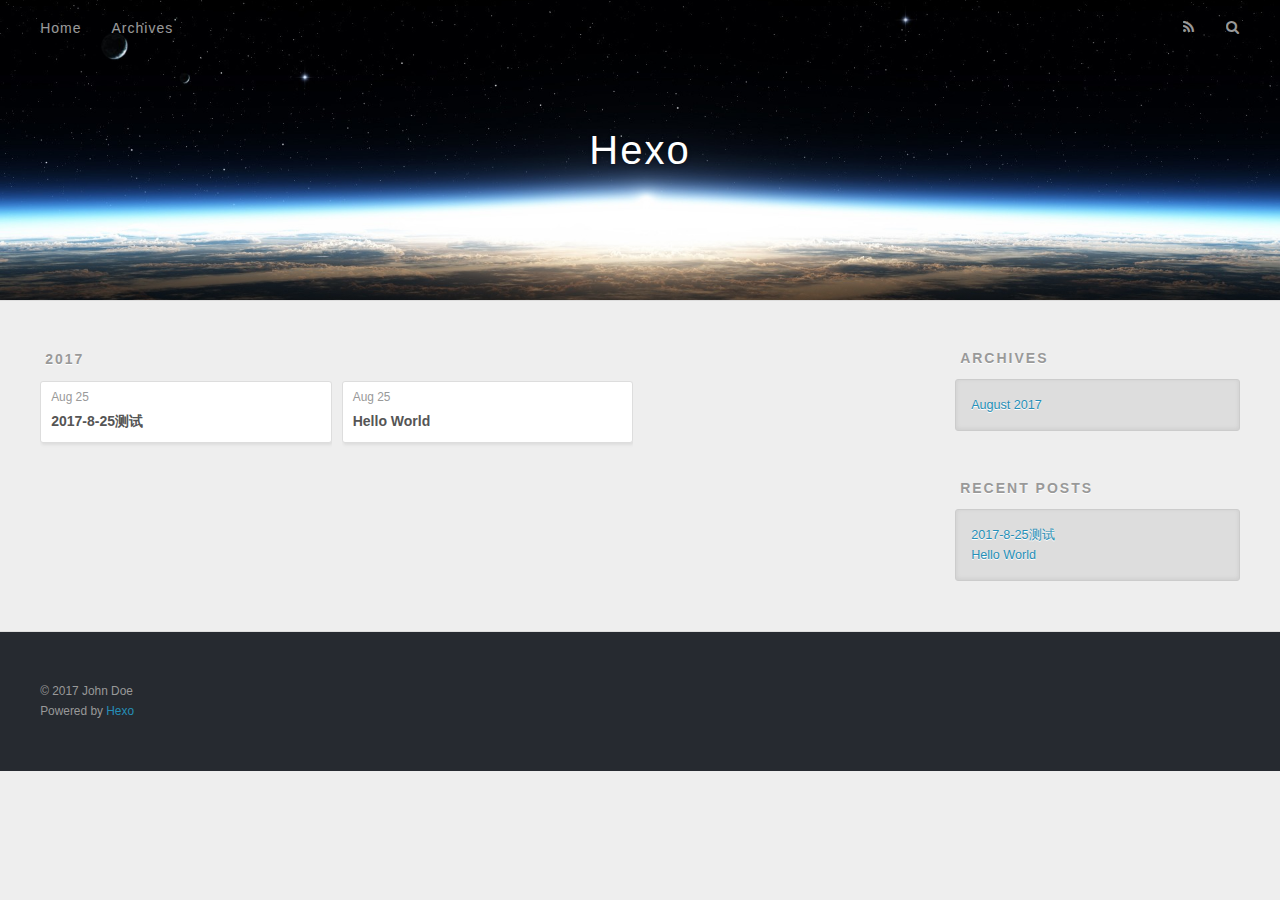
==== archives/index.html @ f9d8b5d5 "Site updated: 2017-08-25 14:30:55" ====
<!DOCTYPE html>
<html>
<head>
  <meta charset="utf-8">
  
  <title>Archives | Hexo</title>
  <meta name="viewport" content="width=device-width, initial-scale=1, maximum-scale=1">
  <meta property="og:type" content="website">
<meta property="og:title" content="Hexo">
<meta property="og:url" content="http://yoursite.com/archives/index.html">
<meta property="og:site_name" content="Hexo">
<meta name="twitter:card" content="summary">
<meta name="twitter:title" content="Hexo">
  
    <link rel="alternate" href="/atom.xml" title="Hexo" type="application/atom+xml">
  
  
    <link rel="icon" href="/favicon.png">
  
  
    <link href="//fonts.googleapis.com/css?family=Source+Code+Pro" rel="stylesheet" type="text/css">
  
  <link rel="stylesheet" href="/css/style.css">
  

</head>

<body>
  <div id="container">
    <div id="wrap">
      <header id="header">
  <div id="banner"></div>
  <div id="header-outer" class="outer">
    <div id="header-title" class="inner">
      <h1 id="logo-wrap">
        <a href="/" id="logo">Hexo</a>
      </h1>
      
    </div>
    <div id="header-inner" class="inner">
      <nav id="main-nav">
        <a id="main-nav-toggle" class="nav-icon"></a>
        
          <a class="main-nav-link" href="/">Home</a>
        
          <a class="main-nav-link" href="/archives">Archives</a>
        
      </nav>
      <nav id="sub-nav">
        
          <a id="nav-rss-link" class="nav-icon" href="/atom.xml" title="RSS Feed"></a>
        
        <a id="nav-search-btn" class="nav-icon" title="Search"></a>
      </nav>
      <div id="search-form-wrap">
        <form action="//google.com/search" method="get" accept-charset="UTF-8" class="search-form"><input type="search" name="q" class="search-form-input" placeholder="Search"><button type="submit" class="search-form-submit">&#xF002;</button><input type="hidden" name="sitesearch" value="http://yoursite.com"></form>
      </div>
    </div>
  </div>
</header>
      <div class="outer">
        <section id="main">
  
  
    
    
      
      
      <section class="archives-wrap">
        <div class="archive-year-wrap">
          <a href="/archives/2017" class="archive-year">2017</a>
        </div>
        <div class="archives">
    
    <article class="archive-article archive-type-post">
  <div class="archive-article-inner">
    <header class="archive-article-header">
      <a href="/2017/08/25/2017-8-25测试/" class="archive-article-date">
  <time datetime="2017-08-25T06:27:34.000Z" itemprop="datePublished">Aug 25</time>
</a>
      
  
    <h1 itemprop="name">
      <a class="archive-article-title" href="/2017/08/25/2017-8-25测试/">2017-8-25测试</a>
    </h1>
  

    </header>
  </div>
</article>
  
    
    
    <article class="archive-article archive-type-post">
  <div class="archive-article-inner">
    <header class="archive-article-header">
      <a href="/2017/08/25/hello-world/" class="archive-article-date">
  <time datetime="2017-08-25T06:17:43.621Z" itemprop="datePublished">Aug 25</time>
</a>
      
  
    <h1 itemprop="name">
      <a class="archive-article-title" href="/2017/08/25/hello-world/">Hello World</a>
    </h1>
  

    </header>
  </div>
</article>
  
  
    </div></section>
  

</section>
        
          <aside id="sidebar">
  
    

  
    

  
    
  
    
  <div class="widget-wrap">
    <h3 class="widget-title">Archives</h3>
    <div class="widget">
      <ul class="archive-list"><li class="archive-list-item"><a class="archive-list-link" href="/archives/2017/08/">August 2017</a></li></ul>
    </div>
  </div>


  
    
  <div class="widget-wrap">
    <h3 class="widget-title">Recent Posts</h3>
    <div class="widget">
      <ul>
        
          <li>
            <a href="/2017/08/25/2017-8-25测试/">2017-8-25测试</a>
          </li>
        
          <li>
            <a href="/2017/08/25/hello-world/">Hello World</a>
          </li>
        
      </ul>
    </div>
  </div>

  
</aside>
        
      </div>
      <footer id="footer">
  
  <div class="outer">
    <div id="footer-info" class="inner">
      &copy; 2017 John Doe<br>
      Powered by <a href="http://hexo.io/" target="_blank">Hexo</a>
    </div>
  </div>
</footer>
    </div>
    <nav id="mobile-nav">
  
    <a href="/" class="mobile-nav-link">Home</a>
  
    <a href="/archives" class="mobile-nav-link">Archives</a>
  
</nav>
    

<script src="//ajax.googleapis.com/ajax/libs/jquery/2.0.3/jquery.min.js"></script>


  <link rel="stylesheet" href="/fancybox/jquery.fancybox.css">
  <script src="/fancybox/jquery.fancybox.pack.js"></script>


<script src="/js/script.js"></script>

  </div>
</body>
</html>
---- css/style.css ----
body {
  width: 100%;
}
body:before,
body:after {
  content: "";
  display: table;
}
body:after {
  clear: both;
}
html,
body,
div,
span,
applet,
object,
iframe,
h1,
h2,
h3,
h4,
h5,
h6,
p,
blockquote,
pre,
a,
abbr,
acronym,
address,
big,
cite,
code,
del,
dfn,
em,
img,
ins,
kbd,
q,
s,
samp,
small,
strike,
strong,
sub,
sup,
tt,
var,
dl,
dt,
dd,
ol,
ul,
li,
fieldset,
form,
label,
legend,
table,
caption,
tbody,
tfoot,
thead,
tr,
th,
td {
  margin: 0;
  padding: 0;
  border: 0;
  outline: 0;
  font-weight: inherit;
  font-style: inherit;
  font-family: inherit;
  font-size: 100%;
  vertical-align: baseline;
}
body {
  line-height: 1;
  color: #000;
  background: #fff;
}
ol,
ul {
  list-style: none;
}
table {
  border-collapse: separate;
  border-spacing: 0;
  vertical-align: middle;
}
caption,
th,
td {
  text-align: left;
  font-weight: normal;
  vertical-align: middle;
}
a img {
  border: none;
}
input,
button {
  margin: 0;
  padding: 0;
}
input::-moz-focus-inner,
button::-moz-focus-inner {
  border: 0;
  padding: 0;
}
@font-face {
  font-family: FontAwesome;
  font-style: normal;
  font-weight: normal;
  src: url("fonts/fontawesome-webfont.eot?v=#4.0.3");
  src: url("fonts/fontawesome-webfont.eot?#iefix&v=#4.0.3") format("embedded-opentype"), url("fonts/fontawesome-webfont.woff?v=#4.0.3") format("woff"), url("fonts/fontawesome-webfont.ttf?v=#4.0.3") format("truetype"), url("fonts/fontawesome-webfont.svg#fontawesomeregular?v=#4.0.3") format("svg");
}
html,
body,
#container {
  height: 100%;
}
body {
  background: #eee;
  font: 14px "Helvetica Neue", Helvetica, Arial, sans-serif;
  -webkit-text-size-adjust: 100%;
}
.outer {
  max-width: 1220px;
  margin: 0 auto;
  padding: 0 20px;
}
.outer:before,
.outer:after {
  content: "";
  display: table;
}
.outer:after {
  clear: both;
}
.inner {
  display: inline;
  float: left;
  width: 98.33333333333333%;
  margin: 0 0.833333333333333%;
}
.left,
.alignleft {
  float: left;
}
.right,
.alignright {
  float: right;
}
.clear {
  clear: both;
}
#container {
  position: relative;
}
.mobile-nav-on {
  overflow: hidden;
}
#wrap {
  height: 100%;
  width: 100%;
  position: absolute;
  top: 0;
  left: 0;
  -webkit-transition: 0.2s ease-out;
  -moz-transition: 0.2s ease-out;
  -ms-transition: 0.2s ease-out;
  transition: 0.2s ease-out;
  z-index: 1;
  background: #eee;
}
.mobile-nav-on #wrap {
  left: 280px;
}
@media screen and (min-width: 768px) {
  #main {
    display: inline;
    float: left;
    width: 73.33333333333333%;
    margin: 0 0.833333333333333%;
  }
}
.article-date,
.article-category-link,
.archive-year,
.widget-title {
  text-decoration: none;
  text-transform: uppercase;
  letter-spacing: 2px;
  color: #999;
  margin-bottom: 1em;
  margin-left: 5px;
  line-height: 1em;
  text-shadow: 0 1px #fff;
  font-weight: bold;
}
.article-inner,
.archive-article-inner {
  background: #fff;
  -webkit-box-shadow: 1px 2px 3px #ddd;
  box-shadow: 1px 2px 3px #ddd;
  border: 1px solid #ddd;
  border-radius: 3px;
}
.article-entry h1,
.widget h1 {
  font-size: 2em;
}
.article-entry h2,
.widget h2 {
  font-size: 1.5em;
}
.article-entry h3,
.widget h3 {
  font-size: 1.3em;
}
.article-entry h4,
.widget h4 {
  font-size: 1.2em;
}
.article-entry h5,
.widget h5 {
  font-size: 1em;
}
.article-entry h6,
.widget h6 {
  font-size: 1em;
  color: #999;
}
.article-entry hr,
.widget hr {
  border: 1px dashed #ddd;
}
.article-entry strong,
.widget strong {
  font-weight: bold;
}
.article-entry em,
.widget em,
.article-entry cite,
.widget cite {
  font-style: italic;
}
.article-entry sup,
.widget sup,
.article-entry sub,
.widget sub {
  font-size: 0.75em;
  line-height: 0;
  position: relative;
  vertical-align: baseline;
}
.article-entry sup,
.widget sup {
  top: -0.5em;
}
.article-entry sub,
.widget sub {
  bottom: -0.2em;
}
.article-entry small,
.widget small {
  font-size: 0.85em;
}
.article-entry acronym,
.widget acronym,
.article-entry abbr,
.widget abbr {
  border-bottom: 1px dotted;
}
.article-entry ul,
.widget ul,
.article-entry ol,
.widget ol,
.article-entry dl,
.widget dl {
  margin: 0 20px;
  line-height: 1.6em;
}
.article-entry ul ul,
.widget ul ul,
.article-entry ol ul,
.widget ol ul,
.article-entry ul ol,
.widget ul ol,
.article-entry ol ol,
.widget ol ol {
  margin-top: 0;
  margin-bottom: 0;
}
.article-entry ul,
.widget ul {
  list-style: disc;
}
.article-entry ol,
.widget ol {
  list-style: decimal;
}
.article-entry dt,
.widget dt {
  font-weight: bold;
}
#header {
  height: 300px;
  position: relative;
  border-bottom: 1px solid #ddd;
}
#header:before,
#header:after {
  content: "";
  position: absolute;
  left: 0;
  right: 0;
  height: 40px;
}
#header:before {
  top: 0;
  background: -webkit-linear-gradient(rgba(0,0,0,0.2), transparent);
  background: -moz-linear-gradient(rgba(0,0,0,0.2), transparent);
  background: -ms-linear-gradient(rgba(0,0,0,0.2), transparent);
  background: linear-gradient(rgba(0,0,0,0.2), transparent);
}
#header:after {
  bottom: 0;
  background: -webkit-linear-gradient(transparent, rgba(0,0,0,0.2));
  background: -moz-linear-gradient(transparent, rgba(0,0,0,0.2));
  background: -ms-linear-gradient(transparent, rgba(0,0,0,0.2));
  background: linear-gradient(transparent, rgba(0,0,0,0.2));
}
#header-outer {
  height: 100%;
  position: relative;
}
#header-inner {
  position: relative;
  overflow: hidden;
}
#banner {
  position: absolute;
  top: 0;
  left: 0;
  width: 100%;
  height: 100%;
  background: url("images/banner.jpg") center #000;
  -webkit-background-size: cover;
  -moz-background-size: cover;
  background-size: cover;
  z-index: -1;
}
#header-title {
  text-align: center;
  height: 40px;
  position: absolute;
  top: 50%;
  left: 0;
  margin-top: -20px;
}
#logo,
#subtitle {
  text-decoration: none;
  color: #fff;
  font-weight: 300;
  text-shadow: 0 1px 4px rgba(0,0,0,0.3);
}
#logo {
  font-size: 40px;
  line-height: 40px;
  letter-spacing: 2px;
}
#subtitle {
  font-size: 16px;
  line-height: 16px;
  letter-spacing: 1px;
}
#subtitle-wrap {
  margin-top: 16px;
}
#main-nav {
  float: left;
  margin-left: -15px;
}
.nav-icon,
.main-nav-link {
  float: left;
  color: #fff;
  opacity: 0.6;
  text-decoration: none;
  text-shadow: 0 1px rgba(0,0,0,0.2);
  -webkit-transition: opacity 0.2s;
  -moz-transition: opacity 0.2s;
  -ms-transition: opacity 0.2s;
  transition: opacity 0.2s;
  display: block;
  padding: 20px 15px;
}
.nav-icon:hover,
.main-nav-link:hover {
  opacity: 1;
}
.nav-icon {
  font-family: FontAwesome;
  text-align: center;
  font-size: 14px;
  width: 14px;
  height: 14px;
  padding: 20px 15px;
  position: relative;
  cursor: pointer;
}
.main-nav-link {
  font-weight: 300;
  letter-spacing: 1px;
}
@media screen and (max-width: 479px) {
  .main-nav-link {
    display: none;
  }
}
#main-nav-toggle {
  display: none;
}
#main-nav-toggle:before {
  content: "\f0c9";
}
@media screen and (max-width: 479px) {
  #main-nav-toggle {
    display: block;
  }
}
#sub-nav {
  float: right;
  margin-right: -15px;
}
#nav-rss-link:before {
  content: "\f09e";
}
#nav-search-btn:before {
  content: "\f002";
}
#search-form-wrap {
  position: absolute;
  top: 15px;
  width: 150px;
  height: 30px;
  right: -150px;
  opacity: 0;
  -webkit-transition: 0.2s ease-out;
  -moz-transition: 0.2s ease-out;
  -ms-transition: 0.2s ease-out;
  transition: 0.2s ease-out;
}
#search-form-wrap.on {
  opacity: 1;
  right: 0;
}
@media screen and (max-width: 479px) {
  #search-form-wrap {
    width: 100%;
    right: -100%;
  }
}
.search-form {
  position: absolute;
  top: 0;
  left: 0;
  right: 0;
  background: #fff;
  padding: 5px 15px;
  border-radius: 15px;
  -webkit-box-shadow: 0 0 10px rgba(0,0,0,0.3);
  box-shadow: 0 0 10px rgba(0,0,0,0.3);
}
.search-form-input {
  border: none;
  background: none;
  color: #555;
  width: 100%;
  font: 13px "Helvetica Neue", Helvetica, Arial, sans-serif;
  outline: none;
}
.search-form-input::-webkit-search-results-decoration,
.search-form-input::-webkit-search-cancel-button {
  -webkit-appearance: none;
}
.search-form-submit {
  position: absolute;
  top: 50%;
  right: 10px;
  margin-top: -7px;
  font: 13px FontAwesome;
  border: none;
  background: none;
  color: #bbb;
  cursor: pointer;
}
.search-form-submit:hover,
.search-form-submit:focus {
  color: #777;
}
.article {
  margin: 50px 0;
}
.article-inner {
  overflow: hidden;
}
.article-meta:before,
.article-meta:after {
  content: "";
  display: table;
}
.article-meta:after {
  clear: both;
}
.article-date {
  float: left;
}
.article-category {
  float: left;
  line-height: 1em;
  color: #ccc;
  text-shadow: 0 1px #fff;
  margin-left: 8px;
}
.article-category:before {
  content: "\2022";
}
.article-category-link {
  margin: 0 12px 1em;
}
.article-header {
  padding: 20px 20px 0;
}
.article-title {
  text-decoration: none;
  font-size: 2em;
  font-weight: bold;
  color: #555;
  line-height: 1.1em;
  -webkit-transition: color 0.2s;
  -moz-transition: color 0.2s;
  -ms-transition: color 0.2s;
  transition: color 0.2s;
}
a.article-title:hover {
  color: #258fb8;
}
.article-entry {
  color: #555;
  padding: 0 20px;
}
.article-entry:before,
.article-entry:after {
  content: "";
  display: table;
}
.article-entry:after {
  clear: both;
}
.article-entry p,
.article-entry table {
  line-height: 1.6em;
  margin: 1.6em 0;
}
.article-entry h1,
.article-entry h2,
.article-entry h3,
.article-entry h4,
.article-entry h5,
.article-entry h6 {
  font-weight: bold;
}
.article-entry h1,
.article-entry h2,
.article-entry h3,
.article-entry h4,
.article-entry h5,
.article-entry h6 {
  line-height: 1.1em;
  margin: 1.1em 0;
}
.article-entry a {
  color: #258fb8;
  text-decoration: none;
}
.article-entry a:hover {
  text-decoration: underline;
}
.article-entry ul,
.article-entry ol,
.article-entry dl {
  margin-top: 1.6em;
  margin-bottom: 1.6em;
}
.article-entry img,
.article-entry video {
  max-width: 100%;
  height: auto;
  display: block;
  margin: auto;
}
.article-entry iframe {
  border: none;
}
.article-entry table {
  width: 100%;
  border-collapse: collapse;
  border-spacing: 0;
}
.article-entry th {
  font-weight: bold;
  border-bottom: 3px solid #ddd;
  padding-bottom: 0.5em;
}
.article-entry td {
  border-bottom: 1px solid #ddd;
  padding: 10px 0;
}
.article-entry blockquote {
  font-family: Georgia, "Times New Roman", serif;
  font-size: 1.4em;
  margin: 1.6em 20px;
  text-align: center;
}
.article-entry blockquote footer {
  font-size: 14px;
  margin: 1.6em 0;
  font-family: "Helvetica Neue", Helvetica, Arial, sans-serif;
}
.article-entry blockquote footer cite:before {
  content: "—";
  padding: 0 0.5em;
}
.article-entry .pullquote {
  text-align: left;
  width: 45%;
  margin: 0;
}
.article-entry .pullquote.left {
  margin-left: 0.5em;
  margin-right: 1em;
}
.article-entry .pullquote.right {
  margin-right: 0.5em;
  margin-left: 1em;
}
.article-entry .caption {
  color: #999;
  display: block;
  font-size: 0.9em;
  margin-top: 0.5em;
  position: relative;
  text-align: center;
}
.article-entry .video-container {
  position: relative;
  padding-top: 56.25%;
  height: 0;
  overflow: hidden;
}
.article-entry .video-container iframe,
.article-entry .video-container object,
.article-entry .video-container embed {
  position: absolute;
  top: 0;
  left: 0;
  width: 100%;
  height: 100%;
  margin-top: 0;
}
.article-more-link a {
  display: inline-block;
  line-height: 1em;
  padding: 6px 15px;
  border-radius: 15px;
  background: #eee;
  color: #999;
  text-shadow: 0 1px #fff;
  text-decoration: none;
}
.article-more-link a:hover {
  background: #258fb8;
  color: #fff;
  text-decoration: none;
  text-shadow: 0 1px #1e7293;
}
.article-footer {
  font-size: 0.85em;
  line-height: 1.6em;
  border-top: 1px solid #ddd;
  padding-top: 1.6em;
  margin: 0 20px 20px;
}
.article-footer:before,
.article-footer:after {
  content: "";
  display: table;
}
.article-footer:after {
  clear: both;
}
.article-footer a {
  color: #999;
  text-decoration: none;
}
.article-footer a:hover {
  color: #555;
}
.article-tag-list-item {
  float: left;
  margin-right: 10px;
}
.article-tag-list-link:before {
  content: "#";
}
.article-comment-link {
  float: right;
}
.article-comment-link:before {
  content: "\f075";
  font-family: FontAwesome;
  padding-right: 8px;
}
.article-share-link {
  cursor: pointer;
  float: right;
  margin-left: 20px;
}
.article-share-link:before {
  content: "\f064";
  font-family: FontAwesome;
  padding-right: 6px;
}
#article-nav {
  position: relative;
}
#article-nav:before,
#article-nav:after {
  content: "";
  display: table;
}
#article-nav:after {
  clear: both;
}
@media screen and (min-width: 768px) {
  #article-nav {
    margin: 50px 0;
  }
  #article-nav:before {
    width: 8px;
    height: 8px;
    position: absolute;
    top: 50%;
    left: 50%;
    margin-top: -4px;
    margin-left: -4px;
    content: "";
    border-radius: 50%;
    background: #ddd;
    -webkit-box-shadow: 0 1px 2px #fff;
    box-shadow: 0 1px 2px #fff;
  }
}
.article-nav-link-wrap {
  text-decoration: none;
  text-shadow: 0 1px #fff;
  color: #999;
  -webkit-box-sizing: border-box;
  -moz-box-sizing: border-box;
  box-sizing: border-box;
  margin-top: 50px;
  text-align: center;
  display: block;
}
.article-nav-link-wrap:hover {
  color: #555;
}
@media screen and (min-width: 768px) {
  .article-nav-link-wrap {
    width: 50%;
    margin-top: 0;
  }
}
@media screen and (min-width: 768px) {
  #article-nav-newer {
    float: left;
    text-align: right;
    padding-right: 20px;
  }
}
@media screen and (min-width: 768px) {
  #article-nav-older {
    float: right;
    text-align: left;
    padding-left: 20px;
  }
}
.article-nav-caption {
  text-transform: uppercase;
  letter-spacing: 2px;
  color: #ddd;
  line-height: 1em;
  font-weight: bold;
}
#article-nav-newer .article-nav-caption {
  margin-right: -2px;
}
.article-nav-title {
  font-size: 0.85em;
  line-height: 1.6em;
  margin-top: 0.5em;
}
.article-share-box {
  position: absolute;
  display: none;
  background: #fff;
  -webkit-box-shadow: 1px 2px 10px rgba(0,0,0,0.2);
  box-shadow: 1px 2px 10px rgba(0,0,0,0.2);
  border-radius: 3px;
  margin-left: -145px;
  overflow: hidden;
  z-index: 1;
}
.article-share-box.on {
  display: block;
}
.article-share-input {
  width: 100%;
  background: none;
  -webkit-box-sizing: border-box;
  -moz-box-sizing: border-box;
  box-sizing: border-box;
  font: 14px "Helvetica Neue", Helvetica, Arial, sans-serif;
  padding: 0 15px;
  color: #555;
  outline: none;
  border: 1px solid #ddd;
  border-radius: 3px 3px 0 0;
  height: 36px;
  line-height: 36px;
}
.article-share-links {
  background: #eee;
}
.article-share-links:before,
.article-share-links:after {
  content: "";
  display: table;
}
.article-share-links:after {
  clear: both;
}
.article-share-twitter,
.article-share-facebook,
.article-share-pinterest,
.article-share-google {
  width: 50px;
  height: 36px;
  display: block;
  float: left;
  position: relative;
  color: #999;
  text-shadow: 0 1px #fff;
}
.article-share-twitter:before,
.article-share-facebook:before,
.article-share-pinterest:before,
.article-share-google:before {
  font-size: 20px;
  font-family: FontAwesome;
  width: 20px;
  height: 20px;
  position: absolute;
  top: 50%;
  left: 50%;
  margin-top: -10px;
  margin-left: -10px;
  text-align: center;
}
.article-share-twitter:hover,
.article-share-facebook:hover,
.article-share-pinterest:hover,
.article-share-google:hover {
  color: #fff;
}
.article-share-twitter:before {
  content: "\f099";
}
.article-share-twitter:hover {
  background: #00aced;
  text-shadow: 0 1px #008abe;
}
.article-share-facebook:before {
  content: "\f09a";
}
.article-share-facebook:hover {
  background: #3b5998;
  text-shadow: 0 1px #2f477a;
}
.article-share-pinterest:before {
  content: "\f0d2";
}
.article-share-pinterest:hover {
  background: #cb2027;
  text-shadow: 0 1px #a21a1f;
}
.article-share-google:before {
  content: "\f0d5";
}
.article-share-google:hover {
  background: #dd4b39;
  text-shadow: 0 1px #be3221;
}
.article-gallery {
  background: #000;
  position: relative;
}
.article-gallery-photos {
  position: relative;
  overflow: hidden;
}
.article-gallery-img {
  display: none;
  max-width: 100%;
}
.article-gallery-img:first-child {
  display: block;
}
.article-gallery-img.loaded {
  position: absolute;
  display: block;
}
.article-gallery-img img {
  display: block;
  max-width: 100%;
  margin: 0 auto;
}
#comments {
  background: #fff;
  -webkit-box-shadow: 1px 2px 3px #ddd;
  box-shadow: 1px 2px 3px #ddd;
  padding: 20px;
  border: 1px solid #ddd;
  border-radius: 3px;
  margin: 50px 0;
}
#comments a {
  color: #258fb8;
}
.archives-wrap {
  margin: 50px 0;
}
.archives:before,
.archives:after {
  content: "";
  display: table;
}
.archives:after {
  clear: both;
}
.archive-year-wrap {
  margin-bottom: 1em;
}
.archives {
  -webkit-column-gap: 10px;
  -moz-column-gap: 10px;
  column-gap: 10px;
}
@media screen and (min-width: 480px) and (max-width: 767px) {
  .archives {
    -webkit-column-count: 2;
    -moz-column-count: 2;
    column-count: 2;
  }
}
@media screen and (min-width: 768px) {
  .archives {
    -webkit-column-count: 3;
    -moz-column-count: 3;
    column-count: 3;
  }
}
.archive-article {
  -webkit-column-break-inside: avoid;
  page-break-inside: avoid;
  overflow: hidden;
  break-inside: avoid-column;
}
.archive-article-inner {
  padding: 10px;
  margin-bottom: 15px;
}
.archive-article-title {
  text-decoration: none;
  font-weight: bold;
  color: #555;
  -webkit-transition: color 0.2s;
  -moz-transition: color 0.2s;
  -ms-transition: color 0.2s;
  transition: color 0.2s;
  line-height: 1.6em;
}
.archive-article-title:hover {
  color: #258fb8;
}
.archive-article-footer {
  margin-top: 1em;
}
.archive-article-date {
  color: #999;
  text-decoration: none;
  font-size: 0.85em;
  line-height: 1em;
  margin-bottom: 0.5em;
  display: block;
}
#page-nav {
  margin: 50px auto;
  background: #fff;
  -webkit-box-shadow: 1px 2px 3px #ddd;
  box-shadow: 1px 2px 3px #ddd;
  border: 1px solid #ddd;
  border-radius: 3px;
  text-align: center;
  color: #999;
  overflow: hidden;
}
#page-nav:before,
#page-nav:after {
  content: "";
  display: table;
}
#page-nav:after {
  clear: both;
}
#page-nav a,
#page-nav span {
  padding: 10px 20px;
  line-height: 1;
  height: 2ex;
}
#page-nav a {
  color: #999;
  text-decoration: none;
}
#page-nav a:hover {
  background: #999;
  color: #fff;
}
#page-nav .prev {
  float: left;
}
#page-nav .next {
  float: right;
}
#page-nav .page-number {
  display: inline-block;
}
@media screen and (max-width: 479px) {
  #page-nav .page-number {
    display: none;
  }
}
#page-nav .current {
  color: #555;
  font-weight: bold;
}
#page-nav .space {
  color: #ddd;
}
#footer {
  background: #262a30;
  padding: 50px 0;
  border-top: 1px solid #ddd;
  color: #999;
}
#footer a {
  color: #258fb8;
  text-decoration: none;
}
#footer a:hover {
  text-decoration: underline;
}
#footer-info {
  line-height: 1.6em;
  font-size: 0.85em;
}
.article-entry pre,
.article-entry .highlight {
  background: #2d2d2d;
  margin: 0 -20px;
  padding: 15px 20px;
  border-style: solid;
  border-color: #ddd;
  border-width: 1px 0;
  overflow: auto;
  color: #ccc;
  line-height: 22.400000000000002px;
}
.article-entry .highlight .gutter pre,
.article-entry .gist .gist-file .gist-data .line-numbers {
  color: #666;
  font-size: 0.85em;
}
.article-entry pre,
.article-entry code {
  font-family: "Source Code Pro", Consolas, Monaco, Menlo, Consolas, monospace;
}
.article-entry code {
  background: #eee;
  text-shadow: 0 1px #fff;
  padding: 0 0.3em;
}
.article-entry pre code {
  background: none;
  text-shadow: none;
  padding: 0;
}
.article-entry .highlight pre {
  border: none;
  margin: 0;
  padding: 0;
}
.article-entry .highlight table {
  margin: 0;
  width: auto;
}
.article-entry .highlight td {
  border: none;
  padding: 0;
}
.article-entry .highlight figcaption {
  font-size: 0.85em;
  color: #999;
  line-height: 1em;
  margin-bottom: 1em;
}
.article-entry .highlight figcaption:before,
.article-entry .highlight figcaption:after {
  content: "";
  display: table;
}
.article-entry .highlight figcaption:after {
  clear: both;
}
.article-entry .highlight figcaption a {
  float: right;
}
.article-entry .highlight .gutter pre {
  text-align: right;
  padding-right: 20px;
}
.article-entry .highlight .line {
  height: 22.400000000000002px;
}
.article-entry .highlight .line.marked {
  background: #515151;
}
.article-entry .gist {
  margin: 0 -20px;
  border-style: solid;
  border-color: #ddd;
  border-width: 1px 0;
  background: #2d2d2d;
  padding: 15px 20px 15px 0;
}
.article-entry .gist .gist-file {
  border: none;
  font-family: "Source Code Pro", Consolas, Monaco, Menlo, Consolas, monospace;
  margin: 0;
}
.article-entry .gist .gist-file .gist-data {
  background: none;
  border: none;
}
.article-entry .gist .gist-file .gist-data .line-numbers {
  background: none;
  border: none;
  padding: 0 20px 0 0;
}
.article-entry .gist .gist-file .gist-data .line-data {
  padding: 0 !important;
}
.article-entry .gist .gist-file .highlight {
  margin: 0;
  padding: 0;
  border: none;
}
.article-entry .gist .gist-file .gist-meta {
  background: #2d2d2d;
  color: #999;
  font: 0.85em "Helvetica Neue", Helvetica, Arial, sans-serif;
  text-shadow: 0 0;
  padding: 0;
  margin-top: 1em;
  margin-left: 20px;
}
.article-entry .gist .gist-file .gist-meta a {
  color: #258fb8;
  font-weight: normal;
}
.article-entry .gist .gist-file .gist-meta a:hover {
  text-decoration: underline;
}
pre .comment,
pre .title {
  color: #999;
}
pre .variable,
pre .attribute,
pre .tag,
pre .regexp,
pre .ruby .constant,
pre .xml .tag .title,
pre .xml .pi,
pre .xml .doctype,
pre .html .doctype,
pre .css .id,
pre .css .class,
pre .css .pseudo {
  color: #f2777a;
}
pre .number,
pre .preprocessor,
pre .built_in,
pre .literal,
pre .params,
pre .constant {
  color: #f99157;
}
pre .class,
pre .ruby .class .title,
pre .css .rules .attribute {
  color: #9c9;
}
pre .string,
pre .value,
pre .inheritance,
pre .header,
pre .ruby .symbol,
pre .xml .cdata {
  color: #9c9;
}
pre .css .hexcolor {
  color: #6cc;
}
pre .function,
pre .python .decorator,
pre .python .title,
pre .ruby .function .title,
pre .ruby .title .keyword,
pre .perl .sub,
pre .javascript .title,
pre .coffeescript .title {
  color: #69c;
}
pre .keyword,
pre .javascript .function {
  color: #c9c;
}
@media screen and (max-width: 479px) {
  #mobile-nav {
    position: absolute;
    top: 0;
    left: 0;
    width: 280px;
    height: 100%;
    background: #191919;
    border-right: 1px solid #fff;
  }
}
@media screen and (max-width: 479px) {
  .mobile-nav-link {
    display: block;
    color: #999;
    text-decoration: none;
    padding: 15px 20px;
    font-weight: bold;
  }
  .mobile-nav-link:hover {
    color: #fff;
  }
}
@media screen and (min-width: 768px) {
  #sidebar {
    display: inline;
    float: left;
    width: 23.333333333333332%;
    margin: 0 0.833333333333333%;
  }
}
.widget-wrap {
  margin: 50px 0;
}
.widget {
  color: #777;
  text-shadow: 0 1px #fff;
  background: #ddd;
  -webkit-box-shadow: 0 -1px 4px #ccc inset;
  box-shadow: 0 -1px 4px #ccc inset;
  border: 1px solid #ccc;
  padding: 15px;
  border-radius: 3px;
}
.widget a {
  color: #258fb8;
  text-decoration: none;
}
.widget a:hover {
  text-decoration: underline;
}
.widget ul ul,
.widget ol ul,
.widget dl ul,
.widget ul ol,
.widget ol ol,
.widget dl ol,
.widget ul dl,
.widget ol dl,
.widget dl dl {
  margin-left: 15px;
  list-style: disc;
}
.widget {
  line-height: 1.6em;
  word-wrap: break-word;
  font-size: 0.9em;
}
.widget ul,
.widget ol {
  list-style: none;
  margin: 0;
}
.widget ul ul,
.widget ol ul,
.widget ul ol,
.widget ol ol {
  margin: 0 20px;
}
.widget ul ul,
.widget ol ul {
  list-style: disc;
}
.widget ul ol,
.widget ol ol {
  list-style: decimal;
}
.category-list-count,
.tag-list-count,
.archive-list-count {
  padding-left: 5px;
  color: #999;
  font-size: 0.85em;
}
.category-list-count:before,
.tag-list-count:before,
.archive-list-count:before {
  content: "(";
}
.category-list-count:after,
.tag-list-count:after,
.archive-list-count:after {
  content: ")";
}
.tagcloud a {
  margin-right: 5px;
  display: inline-block;
}
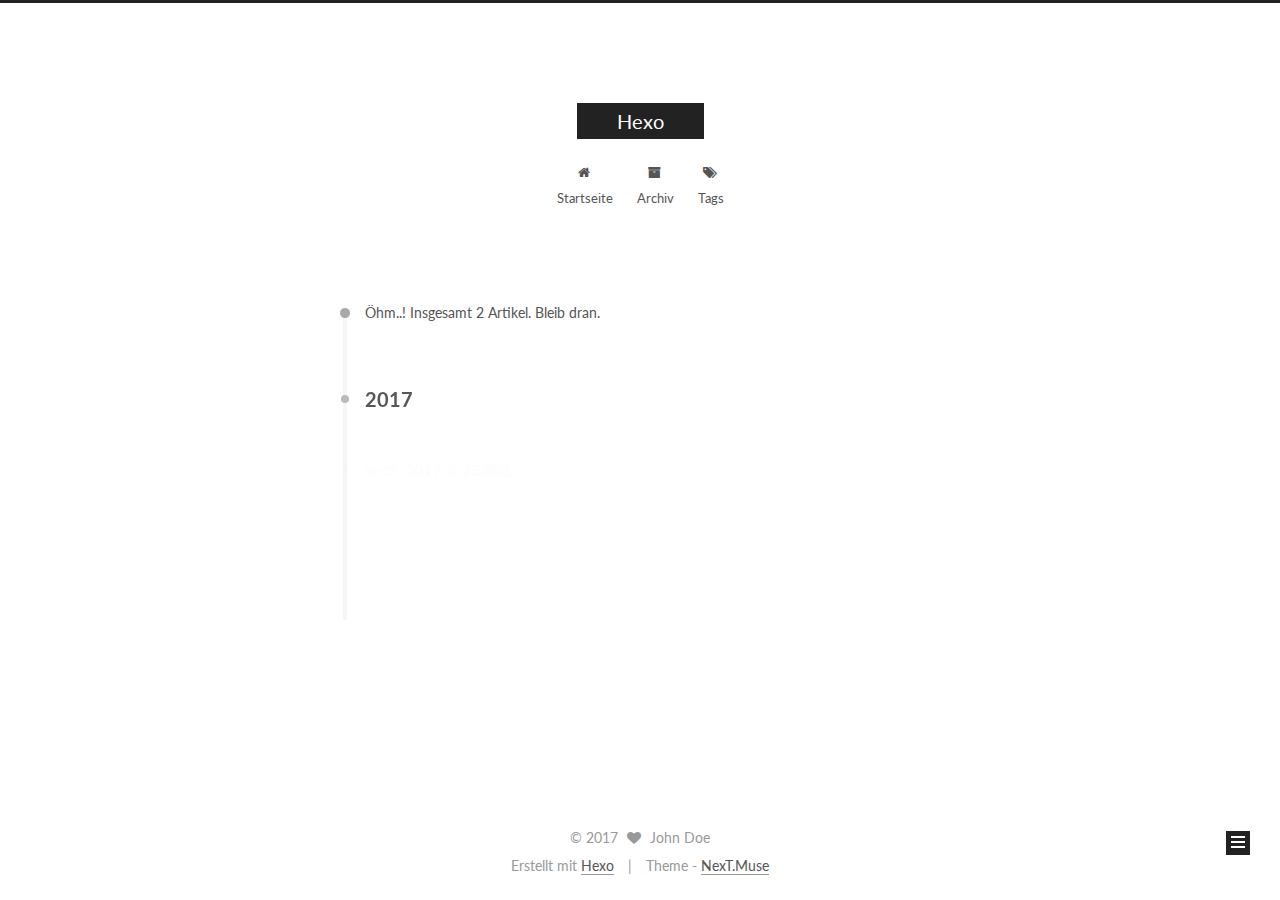
==== commit 5abd7cab: "Site updated: 2017-08-25 14:41:54" ====
--- a/archives/index.html
+++ b/archives/index.html
@@ -1,189 +1,596 @@
 <!DOCTYPE html>
-<html>
+
+
+
+  
+
+
+<html class="theme-next muse use-motion" lang="">
 <head>
-  <meta charset="utf-8">
-  
-  <title>Archives | Hexo</title>
-  <meta name="viewport" content="width=device-width, initial-scale=1, maximum-scale=1">
-  <meta property="og:type" content="website">
+  <meta charset="UTF-8"/>
+<meta http-equiv="X-UA-Compatible" content="IE=edge" />
+<meta name="viewport" content="width=device-width, initial-scale=1, maximum-scale=1"/>
+<meta name="theme-color" content="#222">
+
+
+
+
+
+
+
+
+
+<meta http-equiv="Cache-Control" content="no-transform" />
+<meta http-equiv="Cache-Control" content="no-siteapp" />
+
+
+
+
+
+
+
+
+
+
+
+
+
+
+
+  
+  
+  <link href="/lib/fancybox/source/jquery.fancybox.css?v=2.1.5" rel="stylesheet" type="text/css" />
+
+
+
+
+  
+  
+  
+  
+
+  
+    
+    
+  
+
+  
+
+  
+
+  
+
+  
+
+  
+    
+    
+    <link href="//fonts.googleapis.com/css?family=Lato:300,300italic,400,400italic,700,700italic&subset=latin,latin-ext" rel="stylesheet" type="text/css">
+  
+
+
+
+
+
+
+<link href="/lib/font-awesome/css/font-awesome.min.css?v=4.6.2" rel="stylesheet" type="text/css" />
+
+<link href="/css/main.css?v=5.1.2" rel="stylesheet" type="text/css" />
+
+
+  <meta name="keywords" content="Hexo, NexT" />
+
+
+
+
+
+
+
+
+  <link rel="shortcut icon" type="image/x-icon" href="/favicon.ico?v=5.1.2" />
+
+
+
+
+
+
+<meta property="og:type" content="website">
 <meta property="og:title" content="Hexo">
 <meta property="og:url" content="http://yoursite.com/archives/index.html">
 <meta property="og:site_name" content="Hexo">
 <meta name="twitter:card" content="summary">
 <meta name="twitter:title" content="Hexo">
-  
-    <link rel="alternate" href="/atom.xml" title="Hexo" type="application/atom+xml">
-  
-  
-    <link rel="icon" href="/favicon.png">
-  
-  
-    <link href="//fonts.googleapis.com/css?family=Source+Code+Pro" rel="stylesheet" type="text/css">
-  
-  <link rel="stylesheet" href="/css/style.css">
-  
+
+
+
+<script type="text/javascript" id="hexo.configurations">
+  var NexT = window.NexT || {};
+  var CONFIG = {
+    root: '/',
+    scheme: 'Muse',
+    sidebar: {"position":"left","display":"post","offset":12,"offset_float":12,"b2t":false,"scrollpercent":false,"onmobile":false},
+    fancybox: true,
+    tabs: true,
+    motion: true,
+    duoshuo: {
+      userId: '0',
+      author: 'Author'
+    },
+    algolia: {
+      applicationID: '',
+      apiKey: '',
+      indexName: '',
+      hits: {"per_page":10},
+      labels: {"input_placeholder":"Search for Posts","hits_empty":"We didn't find any results for the search: ${query}","hits_stats":"${hits} results found in ${time} ms"}
+    }
+  };
+</script>
+
+
+
+  <link rel="canonical" href="http://yoursite.com/archives/"/>
+
+
+
+
+
+  <title>Archiv | Hexo</title>
+  
+
+
+
+
+
+
+
+
+
+
+
+
+
 
 </head>
 
-<body>
-  <div id="container">
-    <div id="wrap">
-      <header id="header">
-  <div id="banner"></div>
-  <div id="header-outer" class="outer">
-    <div id="header-title" class="inner">
-      <h1 id="logo-wrap">
-        <a href="/" id="logo">Hexo</a>
-      </h1>
-      
+<body itemscope itemtype="http://schema.org/WebPage" lang="">
+
+  
+  
+    
+  
+
+  <div class="container sidebar-position-left  page-archive  ">
+    <div class="headband"></div>
+
+    <header id="header" class="header" itemscope itemtype="http://schema.org/WPHeader">
+      <div class="header-inner"><div class="site-brand-wrapper">
+  <div class="site-meta ">
+    
+
+    <div class="custom-logo-site-title">
+      <a href="/"  class="brand" rel="start">
+        <span class="logo-line-before"><i></i></span>
+        <span class="site-title">Hexo</span>
+        <span class="logo-line-after"><i></i></span>
+      </a>
     </div>
-    <div id="header-inner" class="inner">
-      <nav id="main-nav">
-        <a id="main-nav-toggle" class="nav-icon"></a>
-        
-          <a class="main-nav-link" href="/">Home</a>
-        
-          <a class="main-nav-link" href="/archives">Archives</a>
-        
-      </nav>
-      <nav id="sub-nav">
-        
-          <a id="nav-rss-link" class="nav-icon" href="/atom.xml" title="RSS Feed"></a>
-        
-        <a id="nav-search-btn" class="nav-icon" title="Search"></a>
-      </nav>
-      <div id="search-form-wrap">
-        <form action="//google.com/search" method="get" accept-charset="UTF-8" class="search-form"><input type="search" name="q" class="search-form-input" placeholder="Search"><button type="submit" class="search-form-submit">&#xF002;</button><input type="hidden" name="sitesearch" value="http://yoursite.com"></form>
+      
+        <p class="site-subtitle"></p>
+      
+  </div>
+
+  <div class="site-nav-toggle">
+    <button>
+      <span class="btn-bar"></span>
+      <span class="btn-bar"></span>
+      <span class="btn-bar"></span>
+    </button>
+  </div>
+</div>
+
+<nav class="site-nav">
+  
+
+  
+    <ul id="menu" class="menu">
+      
+        
+        <li class="menu-item menu-item-home">
+          <a href="/" rel="section">
+            
+              <i class="menu-item-icon fa fa-fw fa-home"></i> <br />
+            
+            Startseite
+          </a>
+        </li>
+      
+        
+        <li class="menu-item menu-item-archives">
+          <a href="/archives/" rel="section">
+            
+              <i class="menu-item-icon fa fa-fw fa-archive"></i> <br />
+            
+            Archiv
+          </a>
+        </li>
+      
+        
+        <li class="menu-item menu-item-tags">
+          <a href="/tags/" rel="section">
+            
+              <i class="menu-item-icon fa fa-fw fa-tags"></i> <br />
+            
+            Tags
+          </a>
+        </li>
+      
+
+      
+    </ul>
+  
+
+  
+</nav>
+
+
+
+ </div>
+    </header>
+
+    <main id="main" class="main">
+      <div class="main-inner">
+        <div class="content-wrap">
+          <div id="content" class="content">
+            
+
+  
+  
+  
+  <div class="post-block archive">
+    <div id="posts" class="posts-collapse">
+      <span class="archive-move-on"></span>
+
+      <span class="archive-page-counter">
+        
+        
+        
+          
+        
+        Öhm..! Insgesamt 2 Artikel. Bleib dran.
+      </span>
+
+      
+
+        
+        
+        
+
+        
+          
+          <div class="collection-title">
+            <h2 class="archive-year motion-element" id="archive-year-2017">2017</h2>
+          </div>
+        
+        
+
+        
+
+  <article class="post post-type-normal" itemscope itemtype="http://schema.org/Article">
+    <header class="post-header">
+
+      <h2 class="post-title">
+        
+            <a class="post-title-link" href="/2017/08/25/2017-8-25测试/" itemprop="url">
+              
+                <span itemprop="name">2017-8-25测试</span>
+              
+            </a>
+        
+      </h2>
+
+      <div class="post-meta">
+        <time class="post-time" itemprop="dateCreated"
+              datetime="2017-08-25T14:27:34+08:00"
+              content="2017-08-25" >
+          08-25
+        </time>
       </div>
+
+    </header>
+  </article>
+
+
+
+      
+
+        
+        
+        
+
+        
+        
+
+        
+
+  <article class="post post-type-normal" itemscope itemtype="http://schema.org/Article">
+    <header class="post-header">
+
+      <h2 class="post-title">
+        
+            <a class="post-title-link" href="/2017/08/25/hello-world/" itemprop="url">
+              
+                <span itemprop="name">Hello World</span>
+              
+            </a>
+        
+      </h2>
+
+      <div class="post-meta">
+        <time class="post-time" itemprop="dateCreated"
+              datetime="2017-08-25T14:17:43+08:00"
+              content="2017-08-25" >
+          08-25
+        </time>
+      </div>
+
+    </header>
+  </article>
+
+
+
+      
+
     </div>
   </div>
-</header>
-      <div class="outer">
-        <section id="main">
-  
-  
-    
-    
-      
-      
-      <section class="archives-wrap">
-        <div class="archive-year-wrap">
-          <a href="/archives/2017" class="archive-year">2017</a>
+  
+  
+  
+
+  
+
+
+
+          </div>
+          
+
+
+          
+
         </div>
-        <div class="archives">
-    
-    <article class="archive-article archive-type-post">
-  <div class="archive-article-inner">
-    <header class="archive-article-header">
-      <a href="/2017/08/25/2017-8-25测试/" class="archive-article-date">
-  <time datetime="2017-08-25T06:27:34.000Z" itemprop="datePublished">Aug 25</time>
-</a>
-      
-  
-    <h1 itemprop="name">
-      <a class="archive-article-title" href="/2017/08/25/2017-8-25测试/">2017-8-25测试</a>
-    </h1>
-  
-
-    </header>
-  </div>
-</article>
-  
-    
-    
-    <article class="archive-article archive-type-post">
-  <div class="archive-article-inner">
-    <header class="archive-article-header">
-      <a href="/2017/08/25/hello-world/" class="archive-article-date">
-  <time datetime="2017-08-25T06:17:43.621Z" itemprop="datePublished">Aug 25</time>
-</a>
-      
-  
-    <h1 itemprop="name">
-      <a class="archive-article-title" href="/2017/08/25/hello-world/">Hello World</a>
-    </h1>
-  
-
-    </header>
-  </div>
-</article>
-  
-  
-    </div></section>
-  
-
-</section>
-        
-          <aside id="sidebar">
-  
-    
-
-  
-    
-
-  
-    
-  
-    
-  <div class="widget-wrap">
-    <h3 class="widget-title">Archives</h3>
-    <div class="widget">
-      <ul class="archive-list"><li class="archive-list-item"><a class="archive-list-link" href="/archives/2017/08/">August 2017</a></li></ul>
+        
+          
+  
+  <div class="sidebar-toggle">
+    <div class="sidebar-toggle-line-wrap">
+      <span class="sidebar-toggle-line sidebar-toggle-line-first"></span>
+      <span class="sidebar-toggle-line sidebar-toggle-line-middle"></span>
+      <span class="sidebar-toggle-line sidebar-toggle-line-last"></span>
     </div>
   </div>
 
-
-  
-    
-  <div class="widget-wrap">
-    <h3 class="widget-title">Recent Posts</h3>
-    <div class="widget">
-      <ul>
-        
-          <li>
-            <a href="/2017/08/25/2017-8-25测试/">2017-8-25测试</a>
-          </li>
-        
-          <li>
-            <a href="/2017/08/25/hello-world/">Hello World</a>
-          </li>
-        
-      </ul>
+  <aside id="sidebar" class="sidebar">
+    
+    <div class="sidebar-inner">
+
+      
+
+      
+
+      <section class="site-overview sidebar-panel sidebar-panel-active">
+        <div class="site-author motion-element" itemprop="author" itemscope itemtype="http://schema.org/Person">
+          <img class="site-author-image" itemprop="image"
+               src="/images/avatar.gif"
+               alt="John Doe" />
+          <p class="site-author-name" itemprop="name">John Doe</p>
+           
+              <p class="site-description motion-element" itemprop="description"></p>
+          
+        </div>
+        <nav class="site-state motion-element">
+
+          
+            <div class="site-state-item site-state-posts">
+              <a href="/archives/">
+                <span class="site-state-item-count">2</span>
+                <span class="site-state-item-name">Artikel</span>
+              </a>
+            </div>
+          
+
+          
+
+          
+
+        </nav>
+
+        
+
+        <div class="links-of-author motion-element">
+          
+        </div>
+
+        
+        
+
+        
+        
+
+        
+
+
+      </section>
+
+      
+
+      
+
     </div>
+  </aside>
+
+
+        
+      </div>
+    </main>
+
+    <footer id="footer" class="footer">
+      <div class="footer-inner">
+        <div class="copyright" >
+  
+  &copy; 
+  <span itemprop="copyrightYear">2017</span>
+  <span class="with-love">
+    <i class="fa fa-heart"></i>
+  </span>
+  <span class="author" itemprop="copyrightHolder">John Doe</span>
+</div>
+
+
+<div class="powered-by">
+  Erstellt mit  <a class="theme-link" href="https://hexo.io">Hexo</a>
+</div>
+
+<div class="theme-info">
+  Theme -
+  <a class="theme-link" href="https://github.com/iissnan/hexo-theme-next">
+    NexT.Muse
+  </a>
+</div>
+
+
+        
+
+        
+      </div>
+    </footer>
+
+    
+      <div class="back-to-top">
+        <i class="fa fa-arrow-up"></i>
+        
+      </div>
+    
+
   </div>
 
   
-</aside>
-        
-      </div>
-      <footer id="footer">
-  
-  <div class="outer">
-    <div id="footer-info" class="inner">
-      &copy; 2017 John Doe<br>
-      Powered by <a href="http://hexo.io/" target="_blank">Hexo</a>
-    </div>
-  </div>
-</footer>
-    </div>
-    <nav id="mobile-nav">
-  
-    <a href="/" class="mobile-nav-link">Home</a>
-  
-    <a href="/archives" class="mobile-nav-link">Archives</a>
-  
-</nav>
-    
-
-<script src="//ajax.googleapis.com/ajax/libs/jquery/2.0.3/jquery.min.js"></script>
-
-
-  <link rel="stylesheet" href="/fancybox/jquery.fancybox.css">
-  <script src="/fancybox/jquery.fancybox.pack.js"></script>
-
-
-<script src="/js/script.js"></script>
-
-  </div>
+
+<script type="text/javascript">
+  if (Object.prototype.toString.call(window.Promise) !== '[object Function]') {
+    window.Promise = null;
+  }
+</script>
+
+
+
+
+
+
+
+
+
+  
+
+
+
+
+
+
+
+
+
+
+
+
+  
+  <script type="text/javascript" src="/lib/jquery/index.js?v=2.1.3"></script>
+
+  
+  <script type="text/javascript" src="/lib/fastclick/lib/fastclick.min.js?v=1.0.6"></script>
+
+  
+  <script type="text/javascript" src="/lib/jquery_lazyload/jquery.lazyload.js?v=1.9.7"></script>
+
+  
+  <script type="text/javascript" src="/lib/velocity/velocity.min.js?v=1.2.1"></script>
+
+  
+  <script type="text/javascript" src="/lib/velocity/velocity.ui.min.js?v=1.2.1"></script>
+
+  
+  <script type="text/javascript" src="/lib/fancybox/source/jquery.fancybox.pack.js?v=2.1.5"></script>
+
+
+  
+
+
+  <script type="text/javascript" src="/js/src/utils.js?v=5.1.2"></script>
+
+  <script type="text/javascript" src="/js/src/motion.js?v=5.1.2"></script>
+
+
+
+  
+  
+
+  
+  
+    <script type="text/javascript" id="motion.page.archive">
+      $('.archive-year').velocity('transition.slideLeftIn');
+    </script>
+  
+
+
+  
+
+
+  <script type="text/javascript" src="/js/src/bootstrap.js?v=5.1.2"></script>
+
+
+
+  
+
+
+  
+
+
+
+
+	
+
+
+
+
+
+  
+
+
+
+
+
+  
+
+
+
+
+
+
+  
+
+
+
+
+
+  
+
+  
+
+  
+
+  
+
+  
+
+  
+
 </body>
-</html>+</html>
--- a/css/main.css
+++ b/css/main.css
@@ -0,0 +1,2648 @@
+/* normalize.css v3.0.2 | MIT License | git.io/normalize */
+html {
+  font-family: sans-serif; /* 1 */
+  -ms-text-size-adjust: 100%; /* 2 */
+  -webkit-text-size-adjust: 100%; /* 2 */
+}
+body {
+  margin: 0;
+}
+article,
+aside,
+details,
+figcaption,
+figure,
+footer,
+header,
+hgroup,
+main,
+menu,
+nav,
+section,
+summary {
+  display: block;
+}
+audio,
+canvas,
+progress,
+video {
+  display: inline-block; /* 1 */
+  vertical-align: baseline; /* 2 */
+}
+audio:not([controls]) {
+  display: none;
+  height: 0;
+}
+[hidden],
+template {
+  display: none;
+}
+a {
+  background-color: transparent;
+}
+a:active,
+a:hover {
+  outline: 0;
+}
+abbr[title] {
+  border-bottom: 1px dotted;
+}
+b,
+strong {
+  font-weight: bold;
+}
+dfn {
+  font-style: italic;
+}
+h1 {
+  font-size: 2em;
+  margin: 0.67em 0;
+}
+mark {
+  background: #ff0;
+  color: #000;
+}
+small {
+  font-size: 80%;
+}
+sub,
+sup {
+  font-size: 75%;
+  line-height: 0;
+  position: relative;
+  vertical-align: baseline;
+}
+sup {
+  top: -0.5em;
+}
+sub {
+  bottom: -0.25em;
+}
+img {
+  border: 0;
+}
+svg:not(:root) {
+  overflow: hidden;
+}
+figure {
+  margin: 1em 40px;
+}
+hr {
+  -moz-box-sizing: content-box;
+  box-sizing: content-box;
+  height: 0;
+}
+pre {
+  overflow: auto;
+}
+code,
+kbd,
+pre,
+samp {
+  font-family: monospace, monospace;
+  font-size: 1em;
+}
+button,
+input,
+optgroup,
+select,
+textarea {
+  color: inherit; /* 1 */
+  font: inherit; /* 2 */
+  margin: 0; /* 3 */
+}
+button {
+  overflow: visible;
+}
+button,
+select {
+  text-transform: none;
+}
+button,
+html input[type="button"],
+input[type="reset"],
+input[type="submit"] {
+  -webkit-appearance: button; /* 2 */
+  cursor: pointer; /* 3 */
+}
+button[disabled],
+html input[disabled] {
+  cursor: default;
+}
+button::-moz-focus-inner,
+input::-moz-focus-inner {
+  border: 0;
+  padding: 0;
+}
+input {
+  line-height: normal;
+}
+input[type="checkbox"],
+input[type="radio"] {
+  box-sizing: border-box; /* 1 */
+  padding: 0; /* 2 */
+}
+input[type="number"]::-webkit-inner-spin-button,
+input[type="number"]::-webkit-outer-spin-button {
+  height: auto;
+}
+input[type="search"] {
+  -webkit-appearance: textfield; /* 1 */
+  -moz-box-sizing: content-box;
+  -webkit-box-sizing: content-box; /* 2 */
+  box-sizing: content-box;
+}
+input[type="search"]::-webkit-search-cancel-button,
+input[type="search"]::-webkit-search-decoration {
+  -webkit-appearance: none;
+}
+fieldset {
+  border: 1px solid #c0c0c0;
+  margin: 0 2px;
+  padding: 0.35em 0.625em 0.75em;
+}
+legend {
+  border: 0; /* 1 */
+  padding: 0; /* 2 */
+}
+textarea {
+  overflow: auto;
+}
+optgroup {
+  font-weight: bold;
+}
+table {
+  border-collapse: collapse;
+  border-spacing: 0;
+}
+td,
+th {
+  padding: 0;
+}
+::selection {
+  background: #262a30;
+  color: #fff;
+}
+body {
+  position: relative;
+  font-family: 'Lato', "PingFang SC", "Microsoft YaHei", sans-serif;
+  font-size: 14px;
+  line-height: 2;
+  color: #555;
+  background: #fff;
+}
+@media (max-width: 767px) {
+  body {
+    padding-right: 0 !important;
+  }
+}
+@media (min-width: 768px) and (max-width: 991px) {
+  body {
+    padding-right: 0 !important;
+  }
+}
+@media (min-width: 1600px) {
+  body {
+    font-size: 16px;
+  }
+}
+h1,
+h2,
+h3,
+h4,
+h5,
+h6 {
+  margin: 0;
+  padding: 0;
+  font-weight: bold;
+  line-height: 1.5;
+  font-family: 'Lato', "PingFang SC", "Microsoft YaHei", sans-serif;
+}
+h2,
+h3,
+h4,
+h5,
+h6 {
+  margin: 20px 0 15px;
+}
+h1 {
+  font-size: 22px;
+}
+@media (max-width: 767px) {
+  h1 {
+    font-size: 18px;
+  }
+}
+h2 {
+  font-size: 20px;
+}
+@media (max-width: 767px) {
+  h2 {
+    font-size: 16px;
+  }
+}
+h3 {
+  font-size: 18px;
+}
+@media (max-width: 767px) {
+  h3 {
+    font-size: 14px;
+  }
+}
+h4 {
+  font-size: 16px;
+}
+@media (max-width: 767px) {
+  h4 {
+    font-size: 12px;
+  }
+}
+h5 {
+  font-size: 14px;
+}
+@media (max-width: 767px) {
+  h5 {
+    font-size: 10px;
+  }
+}
+h6 {
+  font-size: 12px;
+}
+@media (max-width: 767px) {
+  h6 {
+    font-size: 8px;
+  }
+}
+p {
+  margin: 0 0 20px 0;
+}
+a {
+  color: #555;
+  text-decoration: none;
+  border-bottom: 1px solid #999;
+  word-wrap: break-word;
+}
+a:hover {
+  color: #222;
+  border-bottom-color: #222;
+}
+blockquote {
+  margin: 0;
+  padding: 0;
+}
+img {
+  display: block;
+  margin: auto;
+  max-width: 100%;
+  height: auto;
+}
+hr {
+  margin: 40px 0;
+  height: 3px;
+  border: none;
+  background-color: #ddd;
+  background-image: repeating-linear-gradient(-45deg, #fff, #fff 4px, transparent 4px, transparent 8px);
+}
+blockquote {
+  padding: 0 15px;
+  color: #666;
+  border-left: 4px solid #ddd;
+}
+blockquote cite::before {
+  content: "-";
+  padding: 0 5px;
+}
+dt {
+  font-weight: 700;
+}
+dd {
+  margin: 0;
+  padding: 0;
+}
+.text-left {
+  text-align: left;
+}
+.text-center {
+  text-align: center;
+}
+.text-right {
+  text-align: right;
+}
+.text-justify {
+  text-align: justify;
+}
+.text-nowrap {
+  white-space: nowrap;
+}
+.text-lowercase {
+  text-transform: lowercase;
+}
+.text-uppercase {
+  text-transform: uppercase;
+}
+.text-capitalize {
+  text-transform: capitalize;
+}
+.center-block {
+  display: block;
+  margin-left: auto;
+  margin-right: auto;
+}
+.clearfix:before,
+.clearfix:after {
+  content: " ";
+  display: table;
+}
+.clearfix:after {
+  clear: both;
+}
+.pullquote {
+  width: 45%;
+}
+.pullquote.left {
+  float: left;
+  margin-left: 5px;
+  margin-right: 10px;
+}
+.pullquote.right {
+  float: right;
+  margin-left: 10px;
+  margin-right: 5px;
+}
+.affix.affix.affix {
+  position: fixed;
+}
+.translation {
+  margin-top: -20px;
+  font-size: 14px;
+  color: #999;
+}
+.scrollbar-measure {
+  width: 100px;
+  height: 100px;
+  overflow: scroll;
+  position: absolute;
+  top: -9999px;
+}
+.use-motion .motion-element {
+  opacity: 0;
+}
+table {
+  margin: 20px 0;
+  width: 100%;
+  border-collapse: collapse;
+  border-spacing: 0;
+  border: 1px solid #ddd;
+  font-size: 14px;
+  table-layout: fixed;
+  word-wrap: break-all;
+}
+table>tbody>tr:nth-of-type(odd) {
+  background-color: #f9f9f9;
+}
+table>tbody>tr:hover {
+  background-color: #f5f5f5;
+}
+caption,
+th,
+td {
+  padding: 8px;
+  text-align: left;
+  vertical-align: middle;
+  font-weight: normal;
+}
+th,
+td {
+  border-bottom: 3px solid #ddd;
+  border-right: 1px solid #eee;
+}
+th {
+  padding-bottom: 10px;
+  font-weight: 700;
+}
+td {
+  border-bottom-width: 1px;
+}
+html,
+body {
+  height: 100%;
+}
+.container {
+  position: relative;
+  min-height: 100%;
+}
+.header-inner {
+  margin: 0 auto;
+  padding: 100px 0 70px;
+  width: 700px;
+}
+@media (min-width: 1600px) {
+  .container .header-inner {
+    width: 900px;
+  }
+}
+.main {
+  padding-bottom: 150px;
+}
+.main-inner {
+  margin: 0 auto;
+  width: 700px;
+}
+@media (min-width: 1600px) {
+  .container .main-inner {
+    width: 900px;
+  }
+}
+.footer {
+  position: absolute;
+  left: 0;
+  bottom: 0;
+  width: 100%;
+  min-height: 50px;
+}
+.footer-inner {
+  box-sizing: border-box;
+  margin: 20px auto;
+  width: 700px;
+}
+@media (min-width: 1600px) {
+  .container .footer-inner {
+    width: 900px;
+  }
+}
+pre,
+.highlight {
+  overflow: auto;
+  margin: 20px 0;
+  padding: 0;
+  font-size: 13px;
+  color: #4d4d4c;
+  background: #f7f7f7;
+  line-height: 1.6;
+}
+pre,
+code {
+  font-family: consolas, Menlo, "PingFang SC", "Microsoft YaHei", monospace;
+}
+code {
+  padding: 2px 4px;
+  word-wrap: break-word;
+  color: #555;
+  background: #eee;
+  border-radius: 3px;
+  font-size: 13px;
+}
+pre code {
+  padding: 0;
+  color: #4d4d4c;
+  background: none;
+  text-shadow: none;
+}
+.highlight {
+  border-radius: 1px;
+}
+.highlight pre {
+  border: none;
+  margin: 0;
+  padding: 10px 0;
+}
+.highlight table {
+  margin: 0;
+  width: auto;
+  border: none;
+}
+.highlight td {
+  border: none;
+  padding: 0;
+}
+.highlight figcaption {
+  font-size: 1em;
+  color: #4d4d4c;
+  line-height: 1em;
+  margin-bottom: 1em;
+}
+.highlight figcaption:before,
+.highlight figcaption:after {
+  content: " ";
+  display: table;
+}
+.highlight figcaption:after {
+  clear: both;
+}
+.highlight figcaption a {
+  float: right;
+  color: #4d4d4c;
+}
+.highlight figcaption a:hover {
+  border-bottom-color: #4d4d4c;
+}
+.highlight .gutter pre {
+  padding-left: 10px;
+  padding-right: 10px;
+  color: #869194;
+  text-align: right;
+  background-color: #eff2f3;
+}
+.highlight .code pre {
+  width: 100%;
+  padding-left: 10px;
+  padding-right: 10px;
+  background-color: #f7f7f7;
+}
+.highlight .line {
+  height: 20px;
+}
+.gutter {
+  -webkit-user-select: none;
+  -moz-user-select: none;
+  -ms-user-select: none;
+  user-select: none;
+}
+.gist table {
+  width: auto;
+}
+.gist table td {
+  border: none;
+}
+pre .deletion {
+  background: #fdd;
+}
+pre .addition {
+  background: #dfd;
+}
+pre .meta {
+  color: #8959a8;
+}
+pre .comment {
+  color: #8e908c;
+}
+pre .variable,
+pre .attribute,
+pre .tag,
+pre .regexp,
+pre .ruby .constant,
+pre .xml .tag .title,
+pre .xml .pi,
+pre .xml .doctype,
+pre .html .doctype,
+pre .css .id,
+pre .css .class,
+pre .css .pseudo {
+  color: #c82829;
+}
+pre .number,
+pre .preprocessor,
+pre .built_in,
+pre .literal,
+pre .params,
+pre .constant,
+pre .command {
+  color: #f5871f;
+}
+pre .ruby .class .title,
+pre .css .rules .attribute,
+pre .string,
+pre .value,
+pre .inheritance,
+pre .header,
+pre .ruby .symbol,
+pre .xml .cdata,
+pre .special,
+pre .number,
+pre .formula {
+  color: #718c00;
+}
+pre .title,
+pre .css .hexcolor {
+  color: #3e999f;
+}
+pre .function,
+pre .python .decorator,
+pre .python .title,
+pre .ruby .function .title,
+pre .ruby .title .keyword,
+pre .perl .sub,
+pre .javascript .title,
+pre .coffeescript .title {
+  color: #4271ae;
+}
+pre .keyword,
+pre .javascript .function {
+  color: #8959a8;
+}
+.full-image.full-image.full-image {
+  border: none;
+  max-width: 100%;
+  width: auto;
+  margin: 20px auto;
+}
+@media (min-width: 992px) {
+  .full-image.full-image.full-image {
+    max-width: none;
+    width: 110%;
+    margin: 25px -5%;
+  }
+}
+.blockquote-center,
+.page-home .post-type-quote blockquote,
+.page-post-detail .post-type-quote blockquote {
+  position: relative;
+  margin: 40px 0;
+  padding: 0;
+  border-left: none;
+  text-align: center;
+}
+.blockquote-center::before,
+.page-home .post-type-quote blockquote::before,
+.page-post-detail .post-type-quote blockquote::before,
+.blockquote-center::after,
+.page-home .post-type-quote blockquote::after,
+.page-post-detail .post-type-quote blockquote::after {
+  position: absolute;
+  content: ' ';
+  display: block;
+  width: 100%;
+  height: 24px;
+  opacity: 0.2;
+  background-repeat: no-repeat;
+  background-position: 0 -6px;
+  background-size: 22px 22px;
+}
+.blockquote-center::before,
+.page-home .post-type-quote blockquote::before,
+.page-post-detail .post-type-quote blockquote::before {
+  top: -20px;
+  background-image: url("../images/quote-l.svg");
+  border-top: 1px solid #ccc;
+}
+.blockquote-center::after,
+.page-home .post-type-quote blockquote::after,
+.page-post-detail .post-type-quote blockquote::after {
+  bottom: -20px;
+  background-image: url("../images/quote-r.svg");
+  border-bottom: 1px solid #ccc;
+  background-position: 100% 8px;
+}
+.blockquote-center p,
+.page-home .post-type-quote blockquote p,
+.page-post-detail .post-type-quote blockquote p,
+.blockquote-center div,
+.page-home .post-type-quote blockquote div,
+.page-post-detail .post-type-quote blockquote div {
+  text-align: center;
+}
+.post .post-body .group-picture img {
+  box-sizing: border-box;
+  padding: 0 3px;
+  border: none;
+}
+.post .group-picture-row {
+  overflow: hidden;
+  margin-top: 6px;
+}
+.post .group-picture-row:first-child {
+  margin-top: 0;
+}
+.post .group-picture-column {
+  float: left;
+}
+.page-post-detail .post-body .group-picture-column {
+  float: none;
+  margin-top: 10px;
+  width: auto !important;
+}
+.page-post-detail .post-body .group-picture-column img {
+  margin: 0 auto;
+}
+.page-archive .group-picture-container {
+  overflow: hidden;
+}
+.page-archive .group-picture-row {
+  float: left;
+}
+.page-archive .group-picture-row:first-child {
+  margin-top: 6px;
+}
+.page-archive .group-picture-column {
+  max-width: 150px;
+  max-height: 150px;
+}
+.post-body .note {
+  position: relative;
+  padding: 15px;
+  margin-bottom: 20px;
+  border: 1px solid #eee;
+  border-left-width: 5px;
+  border-radius: 3px;
+}
+.post-body .note h2,
+.post-body .note h3,
+.post-body .note h4,
+.post-body .note h5,
+.post-body .note h6 {
+  margin-top: 0;
+  margin-bottom: 0;
+  border-bottom: initial;
+  padding-top: 0 !important;
+}
+.post-body .note p:first-child,
+.post-body .note ul:first-child,
+.post-body .note ol:first-child,
+.post-body .note table:first-child,
+.post-body .note pre:first-child,
+.post-body .note blockquote:first-child {
+  margin-top: 0;
+}
+.post-body .note p:last-child,
+.post-body .note ul:last-child,
+.post-body .note ol:last-child,
+.post-body .note table:last-child,
+.post-body .note pre:last-child,
+.post-body .note blockquote:last-child {
+  margin-bottom: 0;
+}
+.post-body .note.default {
+  border-left-color: #777;
+}
+.post-body .note.default h2,
+.post-body .note.default h3,
+.post-body .note.default h4,
+.post-body .note.default h5,
+.post-body .note.default h6 {
+  color: #777;
+}
+.post-body .note.primary {
+  border-left-color: #6f42c1;
+}
+.post-body .note.primary h2,
+.post-body .note.primary h3,
+.post-body .note.primary h4,
+.post-body .note.primary h5,
+.post-body .note.primary h6 {
+  color: #6f42c1;
+}
+.post-body .note.info {
+  border-left-color: #428bca;
+}
+.post-body .note.info h2,
+.post-body .note.info h3,
+.post-body .note.info h4,
+.post-body .note.info h5,
+.post-body .note.info h6 {
+  color: #428bca;
+}
+.post-body .note.success {
+  border-left-color: #5cb85c;
+}
+.post-body .note.success h2,
+.post-body .note.success h3,
+.post-body .note.success h4,
+.post-body .note.success h5,
+.post-body .note.success h6 {
+  color: #5cb85c;
+}
+.post-body .note.warning {
+  border-left-color: #f0ad4e;
+}
+.post-body .note.warning h2,
+.post-body .note.warning h3,
+.post-body .note.warning h4,
+.post-body .note.warning h5,
+.post-body .note.warning h6 {
+  color: #f0ad4e;
+}
+.post-body .note.danger {
+  border-left-color: #d9534f;
+}
+.post-body .note.danger h2,
+.post-body .note.danger h3,
+.post-body .note.danger h4,
+.post-body .note.danger h5,
+.post-body .note.danger h6 {
+  color: #d9534f;
+}
+.post-body .label {
+  display: inline;
+  padding: 0 2px;
+  white-space: nowrap;
+}
+.post-body .label.default {
+  background-color: #f0f0f0;
+}
+.post-body .label.primary {
+  background-color: #efe6f7;
+}
+.post-body .label.info {
+  background-color: #e5f2f8;
+}
+.post-body .label.success {
+  background-color: #e7f4e9;
+}
+.post-body .label.warning {
+  background-color: #fcf6e1;
+}
+.post-body .label.danger {
+  background-color: #fae8eb;
+}
+.post-body .tabs {
+  position: relative;
+  display: block;
+  margin-bottom: 20px;
+  padding-top: 10px;
+}
+.post-body .tabs ul.nav-tabs {
+  margin: 0;
+  padding: 0;
+  display: flex;
+  margin-bottom: -1px;
+}
+@media (max-width: 413px) {
+  .post-body .tabs ul.nav-tabs {
+    display: block;
+    margin-bottom: 5px;
+  }
+}
+.post-body .tabs ul.nav-tabs li.tab {
+  list-style-type: none !important;
+  margin: 0 0.25em 0 0;
+  border-top: 3px solid transparent;
+  border-left: 1px solid transparent;
+  border-right: 1px solid transparent;
+}
+@media (max-width: 413px) {
+  .post-body .tabs ul.nav-tabs li.tab {
+    margin: initial;
+    border-top: 1px solid transparent;
+    border-left: 3px solid transparent;
+    border-right: 1px solid transparent;
+    border-bottom: 1px solid transparent;
+  }
+}
+.post-body .tabs ul.nav-tabs li.tab a {
+  outline: 0;
+  border-bottom: initial;
+  display: block;
+  line-height: 1.8em;
+  padding: 0.25em 0.75em;
+  transition-duration: 0.2s;
+  transition-timing-function: ease-out;
+  transition-delay: 0s;
+}
+.post-body .tabs ul.nav-tabs li.tab a i {
+  width: 1.285714285714286em;
+}
+.post-body .tabs ul.nav-tabs li.tab.active {
+  border-top: 3px solid #fc6423;
+  border-left: 1px solid #ddd;
+  border-right: 1px solid #ddd;
+  background-color: #fff;
+}
+@media (max-width: 413px) {
+  .post-body .tabs ul.nav-tabs li.tab.active {
+    border-top: 1px solid #ddd;
+    border-left: 3px solid #fc6423;
+    border-right: 1px solid #ddd;
+    border-bottom: 1px solid #ddd;
+  }
+}
+.post-body .tabs ul.nav-tabs li.tab.active a {
+  cursor: default;
+  color: #555;
+}
+.post-body .tabs .tab-content {
+  background-color: #fff;
+}
+.post-body .tabs .tab-content .tab-pane {
+  border: 1px solid #ddd;
+  padding: 20px 20px 0 20px;
+}
+.post-body .tabs .tab-content .tab-pane:not(.active) {
+  display: none !important;
+}
+.post-body .tabs .tab-content .tab-pane.active {
+  display: block !important;
+}
+.btn {
+  display: inline-block;
+  padding: 0 20px;
+  font-size: 14px;
+  color: #fff;
+  background: #222;
+  border: 2px solid #222;
+  text-decoration: none;
+  border-radius: 0;
+  transition-property: background-color;
+  transition-duration: 0.2s;
+  transition-timing-function: ease-in-out;
+  transition-delay: 0s;
+}
+.btn:hover,
+.post-button .btn:hover {
+  border-color: #222;
+  color: #222;
+  background: #fff;
+}
+.btn-bar {
+  display: block;
+  width: 22px;
+  height: 2px;
+  background: #555;
+  border-radius: 1px;
+}
+.btn-bar+.btn-bar {
+  margin-top: 4px;
+}
+.pagination {
+  margin: 120px 0 40px;
+  text-align: center;
+  border-top: 1px solid #eee;
+}
+.page-number-basic,
+.pagination .prev,
+.pagination .next,
+.pagination .page-number,
+.pagination .space {
+  display: inline-block;
+  position: relative;
+  top: -1px;
+  margin: 0 10px;
+  padding: 0 10px;
+  line-height: 30px;
+}
+@media (max-width: 767px) {
+  .page-number-basic,
+  .pagination .prev,
+  .pagination .next,
+  .pagination .page-number,
+  .pagination .space {
+    margin: 0 5px;
+  }
+}
+.pagination .prev,
+.pagination .next,
+.pagination .page-number {
+  border-bottom: 0;
+  border-top: 1px solid #eee;
+  transition-property: border-color;
+  transition-duration: 0.2s;
+  transition-timing-function: ease-in-out;
+  transition-delay: 0s;
+}
+.pagination .prev:hover,
+.pagination .next:hover,
+.pagination .page-number:hover {
+  border-top-color: #222;
+}
+.pagination .space {
+  padding: 0;
+  margin: 0;
+}
+.pagination .prev {
+  margin-left: 0;
+}
+.pagination .next {
+  margin-right: 0;
+}
+.pagination .page-number.current {
+  color: #fff;
+  background: #ccc;
+  border-top-color: #ccc;
+}
+@media (max-width: 767px) {
+  .pagination {
+    border-top: none;
+  }
+  .pagination .prev,
+  .pagination .next,
+  .pagination .page-number {
+    margin-bottom: 10px;
+    border-top: 0;
+    border-bottom: 1px solid #eee;
+  }
+  .pagination .prev:hover,
+  .pagination .next:hover,
+  .pagination .page-number:hover {
+    border-bottom-color: #222;
+  }
+}
+.comments {
+  margin: 60px 20px 0;
+}
+.tag-cloud {
+  text-align: center;
+}
+.tag-cloud a {
+  display: inline-block;
+  margin: 10px;
+}
+.back-to-top {
+  box-sizing: border-box;
+  position: fixed;
+  bottom: -100px;
+  right: 30px;
+  z-index: 1050;
+  padding: 0 6px;
+  width: 24px;
+  background: #222;
+  font-size: 12px;
+  opacity: 1;
+  color: #fff;
+  cursor: pointer;
+  text-align: center;
+  -webkit-transform: translateZ(0);
+  transition-property: bottom;
+  transition-duration: 0.2s;
+  transition-timing-function: ease-in-out;
+  transition-delay: 0s;
+}
+@media (min-width: 768px) and (max-width: 991px) {
+  .back-to-top {
+    display: none !important;
+  }
+}
+@media (max-width: 767px) {
+  .back-to-top {
+    display: none !important;
+  }
+}
+.back-to-top.back-to-top-on {
+  bottom: 19px;
+}
+.header {
+  background: transparent;
+}
+.header-inner {
+  position: relative;
+}
+.headband {
+  height: 3px;
+  background: #222;
+}
+.site-meta {
+  margin: 0;
+  text-align: center;
+}
+@media (max-width: 767px) {
+  .site-meta {
+    text-align: center;
+  }
+}
+.brand {
+  position: relative;
+  display: inline-block;
+  padding: 0 40px;
+  color: #fff;
+  background: #222;
+  border-bottom: none;
+}
+.brand:hover {
+  color: #fff;
+}
+.logo {
+  display: inline-block;
+  margin-right: 5px;
+  line-height: 36px;
+  vertical-align: top;
+}
+.site-title {
+  display: inline-block;
+  vertical-align: top;
+  line-height: 36px;
+  font-size: 20px;
+  font-weight: normal;
+  font-family: 'Lato', "PingFang SC", "Microsoft YaHei", sans-serif;
+}
+.site-subtitle {
+  margin-top: 10px;
+  font-size: 13px;
+  color: #999;
+}
+.use-motion .brand {
+  opacity: 0;
+}
+.use-motion .logo,
+.use-motion .site-title,
+.use-motion .site-subtitle {
+  opacity: 0;
+  position: relative;
+  top: -10px;
+}
+.site-nav-toggle {
+  display: none;
+  position: absolute;
+  top: 10px;
+  left: 10px;
+}
+@media (max-width: 767px) {
+  .site-nav-toggle {
+    display: block;
+  }
+}
+.site-nav-toggle button {
+  margin-top: 2px;
+  padding: 9px 10px;
+  background: transparent;
+  border: none;
+}
+@media (max-width: 767px) {
+  .site-nav {
+    display: none;
+    margin: 0 -10px;
+    padding: 0 10px;
+    clear: both;
+    border-top: 1px solid #ddd;
+  }
+}
+@media (min-width: 768px) and (max-width: 991px) {
+  .site-nav {
+    display: block !important;
+  }
+}
+@media (min-width: 992px) {
+  .site-nav {
+    display: block !important;
+  }
+}
+.menu {
+  margin-top: 20px;
+  padding-left: 0;
+  text-align: center;
+}
+.menu .menu-item {
+  display: inline-block;
+  margin: 0 10px;
+  list-style: none;
+}
+@media screen and (max-width: 767px) {
+  .menu .menu-item {
+    margin-top: 10px;
+  }
+}
+.menu .menu-item a {
+  display: block;
+  font-size: 13px;
+  line-height: inherit;
+  border-bottom: 1px solid transparent;
+  transition-property: border-color;
+  transition-duration: 0.2s;
+  transition-timing-function: ease-in-out;
+  transition-delay: 0s;
+}
+.menu .menu-item a:hover {
+  border-bottom-color: #222;
+}
+.menu .menu-item .fa {
+  margin-right: 5px;
+}
+.use-motion .menu-item {
+  opacity: 0;
+}
+.post-body {
+  font-family: 'Lato', "PingFang SC", "Microsoft YaHei", sans-serif;
+}
+@media (max-width: 767px) {
+  .post-body {
+    word-break: break-word;
+  }
+}
+.post-body .fancybox img {
+  display: block !important;
+  margin: 0 auto;
+  cursor: pointer;
+  cursor: zoom-in;
+  cursor: -webkit-zoom-in;
+}
+.post-body .image-caption,
+.post-body .figure .caption {
+  margin: 10px auto 15px;
+  text-align: center;
+  font-size: 14px;
+  color: #999;
+  font-weight: bold;
+  line-height: 1;
+}
+.post-sticky-flag {
+  display: inline-block;
+  font-size: 16px;
+  -ms-transform: rotate(30deg);
+  -webkit-transform: rotate(30deg);
+  -moz-transform: rotate(30deg);
+  -ms-transform: rotate(30deg);
+  -o-transform: rotate(30deg);
+  transform: rotate(30deg);
+}
+.posts-expand {
+  padding-top: 40px;
+}
+@media (max-width: 767px) {
+  .posts-expand {
+    margin: 0 20px;
+  }
+  .post-body pre {
+    padding: 10px;
+  }
+  .post-body pre .gutter pre {
+    padding-right: 10px;
+  }
+  .post-body .highlight {
+    margin-left: 0px;
+    margin-right: 0px;
+    padding: 0;
+  }
+  .post-body .highlight .gutter pre {
+    padding-right: 10px;
+  }
+}
+@media (min-width: 992px) {
+  .posts-expand .post-body {
+    text-align: justify;
+  }
+}
+.posts-expand .post-body h2,
+.posts-expand .post-body h3,
+.posts-expand .post-body h4,
+.posts-expand .post-body h5,
+.posts-expand .post-body h6 {
+  padding-top: 10px;
+}
+.posts-expand .post-body h2 .header-anchor,
+.posts-expand .post-body h3 .header-anchor,
+.posts-expand .post-body h4 .header-anchor,
+.posts-expand .post-body h5 .header-anchor,
+.posts-expand .post-body h6 .header-anchor {
+  float: right;
+  margin-left: 10px;
+  color: #ccc;
+  border-bottom-style: none;
+  visibility: hidden;
+}
+.posts-expand .post-body h2 .header-anchor:hover,
+.posts-expand .post-body h3 .header-anchor:hover,
+.posts-expand .post-body h4 .header-anchor:hover,
+.posts-expand .post-body h5 .header-anchor:hover,
+.posts-expand .post-body h6 .header-anchor:hover {
+  color: inherit;
+}
+.posts-expand .post-body h2:hover .header-anchor,
+.posts-expand .post-body h3:hover .header-anchor,
+.posts-expand .post-body h4:hover .header-anchor,
+.posts-expand .post-body h5:hover .header-anchor,
+.posts-expand .post-body h6:hover .header-anchor {
+  visibility: visible;
+}
+.posts-expand .post-body ul li {
+  list-style: circle;
+}
+.posts-expand .post-body img {
+  box-sizing: border-box;
+  margin: auto;
+  padding: 3px;
+  border: 1px solid #ddd;
+}
+.posts-expand .fancybox img {
+  margin: 0 auto;
+}
+@media (max-width: 767px) {
+  .posts-collapse {
+    margin: 0 20px;
+  }
+  .posts-collapse .post-title,
+  .posts-collapse .post-meta {
+    display: block;
+    width: auto;
+    text-align: left;
+  }
+}
+.posts-collapse {
+  position: relative;
+  z-index: 1010;
+  margin-left: 55px;
+}
+.posts-collapse::after {
+  content: " ";
+  position: absolute;
+  top: 20px;
+  left: 0;
+  margin-left: -2px;
+  width: 4px;
+  height: 100%;
+  background: #f5f5f5;
+  z-index: -1;
+}
+@media (max-width: 767px) {
+  .posts-collapse {
+    margin: 0 20px;
+  }
+}
+.posts-collapse .collection-title {
+  position: relative;
+  margin: 60px 0;
+}
+.posts-collapse .collection-title h1,
+.posts-collapse .collection-title h2 {
+  margin-left: 20px;
+}
+.posts-collapse .collection-title small {
+  color: #bbb;
+  margin-left: 5px;
+}
+.posts-collapse .collection-title::before {
+  content: " ";
+  position: absolute;
+  left: 0;
+  top: 50%;
+  margin-left: -4px;
+  margin-top: -4px;
+  width: 8px;
+  height: 8px;
+  background: #bbb;
+  border-radius: 50%;
+}
+.posts-collapse .post {
+  margin: 30px 0;
+}
+.posts-collapse .post-header {
+  position: relative;
+  transition-duration: 0.2s;
+  transition-timing-function: ease-in-out;
+  transition-delay: 0s;
+  transition-property: border;
+  border-bottom: 1px dashed #ccc;
+}
+.posts-collapse .post-header::before {
+  content: " ";
+  position: absolute;
+  left: 0;
+  top: 12px;
+  width: 6px;
+  height: 6px;
+  margin-left: -4px;
+  background: #bbb;
+  border-radius: 50%;
+  border: 1px solid #fff;
+  transition-duration: 0.2s;
+  transition-timing-function: ease-in-out;
+  transition-delay: 0s;
+  transition-property: background;
+}
+.posts-collapse .post-header:hover {
+  border-bottom-color: #666;
+}
+.posts-collapse .post-header:hover::before {
+  background: #222;
+}
+.posts-collapse .post-meta {
+  position: absolute;
+  font-size: 12px;
+  left: 20px;
+  top: 5px;
+}
+.posts-collapse .post-comments-count {
+  display: none;
+}
+.posts-collapse .post-title {
+  margin-left: 60px;
+  font-size: 16px;
+  font-weight: normal;
+  line-height: inherit;
+}
+.posts-collapse .post-title::after {
+  margin-left: 3px;
+  opacity: 0.6;
+}
+.posts-collapse .post-title a {
+  color: #666;
+  border-bottom: none;
+}
+.page-home .post-type-quote .post-header,
+.page-post-detail .post-type-quote .post-header,
+.page-home .post-type-quote .post-tags,
+.page-post-detail .post-type-quote .post-tags {
+  display: none;
+}
+.posts-expand .post-title {
+  font-size: 26px;
+  text-align: center;
+  word-break: break-word;
+  font-weight: 400;
+}
+@media (max-width: 767px) {
+  .posts-expand .post-title {
+    font-size: 22px;
+  }
+}
+.posts-expand .post-title-link {
+  display: inline-block;
+  position: relative;
+  color: #555;
+  border-bottom: none;
+  line-height: 1.2;
+  vertical-align: top;
+}
+.posts-expand .post-title-link::before {
+  content: "";
+  position: absolute;
+  width: 100%;
+  height: 2px;
+  bottom: 0;
+  left: 0;
+  background-color: #000;
+  visibility: hidden;
+  -webkit-transform: scaleX(0);
+  -moz-transform: scaleX(0);
+  -ms-transform: scaleX(0);
+  -o-transform: scaleX(0);
+  transform: scaleX(0);
+  transition-duration: 0.2s;
+  transition-timing-function: ease-in-out;
+  transition-delay: 0s;
+}
+.posts-expand .post-title-link:hover::before {
+  visibility: visible;
+  -webkit-transform: scaleX(1);
+  -moz-transform: scaleX(1);
+  -ms-transform: scaleX(1);
+  -o-transform: scaleX(1);
+  transform: scaleX(1);
+}
+.posts-expand .post-title-link .fa {
+  font-size: 16px;
+}
+.posts-expand .post-meta {
+  margin: 3px 0 60px 0;
+  color: #999;
+  font-family: 'Lato', "PingFang SC", "Microsoft YaHei", sans-serif;
+  font-size: 12px;
+  text-align: center;
+}
+.posts-expand .post-meta .post-category-list {
+  display: inline-block;
+  margin: 0;
+  padding: 3px;
+}
+.posts-expand .post-meta .post-category-list-link {
+  color: #999;
+}
+.posts-expand .post-meta .post-description {
+  font-size: 14px;
+  margin-top: 2px;
+}
+.post-wordcount {
+  display: inline-block;
+}
+.post-meta-divider {
+  margin: 0 0.5em;
+}
+.post-meta-item-icon {
+  margin-right: 3px;
+}
+@media (min-width: 768px) and (max-width: 991px) {
+  .post-meta-item-icon {
+    display: inline-block;
+  }
+}
+@media (max-width: 767px) {
+  .post-meta-item-icon {
+    display: inline-block;
+  }
+}
+@media (min-width: 768px) and (max-width: 991px) {
+  .post-meta-item-text {
+    display: none;
+  }
+}
+@media (max-width: 767px) {
+  .post-meta-item-text {
+    display: none;
+  }
+}
+@media (max-width: 767px) {
+  .posts-expand .post-comments-count {
+    display: none;
+  }
+}
+.post-button {
+  margin-top: 50px;
+}
+.post-button .btn {
+  color: #fff;
+  font-size: 14px;
+  background: #222;
+  border-radius: 0;
+  line-height: 2;
+  margin: 0 4px 8px 4px;
+}
+.post-button .fa-fw {
+  width: 1.285714285714286em;
+  text-align: left;
+}
+.posts-expand .post-tags {
+  margin-top: 40px;
+  text-align: center;
+}
+.posts-expand .post-tags a {
+  display: inline-block;
+  margin-right: 10px;
+  font-size: 13px;
+}
+.post-nav {
+  display: table;
+  margin-top: 15px;
+  width: 100%;
+  border-top: 1px solid #eee;
+}
+.post-nav-divider {
+  display: table-cell;
+  width: 10%;
+}
+.post-nav-item {
+  display: table-cell;
+  padding: 10px 0 0 0;
+  width: 45%;
+  vertical-align: top;
+}
+.post-nav-item a {
+  position: relative;
+  display: block;
+  line-height: 25px;
+  font-size: 14px;
+  color: #555;
+  border-bottom: none;
+}
+.post-nav-item a:hover {
+  color: #222;
+  border-bottom: none;
+}
+.post-nav-item a:active {
+  top: 2px;
+}
+.post-nav-item .fa {
+  position: absolute;
+  top: 8px;
+  left: 0;
+  font-size: 12px;
+}
+.post-nav-next a {
+  padding-left: 15px;
+}
+.post-nav-prev {
+  text-align: right;
+}
+.post-nav-prev a {
+  padding-right: 15px;
+}
+.post-nav-prev .fa {
+  right: 0;
+  left: auto;
+}
+.posts-expand .post-eof {
+  display: block;
+  margin: 80px auto 60px;
+  width: 8%;
+  height: 1px;
+  background: #ccc;
+  text-align: center;
+}
+.post:last-child .post-eof.post-eof.post-eof {
+  display: none;
+}
+.post-gallery {
+  display: table;
+  table-layout: fixed;
+  width: 100%;
+  border-collapse: separate;
+}
+.post-gallery-row {
+  display: table-row;
+}
+.post-gallery .post-gallery-img {
+  display: table-cell;
+  text-align: center;
+  vertical-align: middle;
+  border: none;
+}
+.post-gallery .post-gallery-img img {
+  max-width: 100%;
+  max-height: 100%;
+  border: none;
+}
+.fancybox-close,
+.fancybox-close:hover {
+  border: none;
+}
+.rtl.post-body p,
+.rtl.post-body a,
+.rtl.post-body h1,
+.rtl.post-body h2,
+.rtl.post-body h3,
+.rtl.post-body h4,
+.rtl.post-body h5,
+.rtl.post-body h6,
+.rtl.post-body li,
+.rtl.post-body ul,
+.rtl.post-body ol {
+  direction: rtl;
+  font-family: UKIJ Ekran;
+}
+.rtl.post-title {
+  font-family: UKIJ Ekran;
+}
+.sidebar {
+  position: fixed;
+  right: 0;
+  top: 0;
+  bottom: 0;
+  width: 0;
+  z-index: 1040;
+  box-shadow: inset 0 2px 6px #000;
+  background: #222;
+  -webkit-transform: translateZ(0);
+}
+.sidebar a {
+  color: #999;
+  border-bottom-color: #555;
+}
+.sidebar a:hover {
+  color: #eee;
+}
+@media (min-width: 768px) and (max-width: 991px) {
+  .sidebar {
+    display: none !important;
+  }
+}
+@media (max-width: 767px) {
+  .sidebar {
+    display: none !important;
+  }
+}
+.sidebar-inner {
+  position: relative;
+  padding: 20px 10px;
+  color: #999;
+  text-align: center;
+}
+.sidebar-toggle {
+  position: fixed;
+  right: 30px;
+  bottom: 45px;
+  width: 14px;
+  height: 14px;
+  padding: 5px;
+  background: #222;
+  line-height: 0;
+  z-index: 1050;
+  cursor: pointer;
+  -webkit-transform: translateZ(0);
+}
+@media (min-width: 768px) and (max-width: 991px) {
+  .sidebar-toggle {
+    display: none !important;
+  }
+}
+@media (max-width: 767px) {
+  .sidebar-toggle {
+    display: none !important;
+  }
+}
+.sidebar-toggle-line {
+  position: relative;
+  display: inline-block;
+  vertical-align: top;
+  height: 2px;
+  width: 100%;
+  background: #fff;
+  margin-top: 3px;
+}
+.sidebar-toggle-line:first-child {
+  margin-top: 0;
+}
+.site-author-image {
+  display: block;
+  margin: 0 auto;
+  padding: 2px;
+  max-width: 96px;
+  height: auto;
+  border: 2px solid #333;
+}
+.site-author-name {
+  margin: 5px 0 0;
+  text-align: center;
+  color: #f5f5f5;
+  font-weight: normal;
+}
+.site-description {
+  margin-top: 5px;
+  text-align: center;
+  font-size: 14px;
+  color: #999;
+}
+.site-state {
+  overflow: hidden;
+  line-height: 1.4;
+  white-space: nowrap;
+  text-align: center;
+}
+.site-state-item {
+  display: inline-block;
+  padding: 0 15px;
+  border-left: 1px solid #333;
+}
+.site-state-item:first-child {
+  border-left: none;
+}
+.site-state-item a {
+  border-bottom: none;
+}
+.site-state-item-count {
+  display: block;
+  text-align: center;
+  color: inherit;
+  font-weight: 600;
+  font-size: 18px;
+}
+.site-state-item-name {
+  font-size: 13px;
+  color: inherit;
+}
+.feed-link {
+  margin-top: 20px;
+}
+.feed-link a {
+  display: inline-block;
+  padding: 0 15px;
+  color: #fc6423;
+  border: 1px solid #fc6423;
+  border-radius: 4px;
+}
+.feed-link a i {
+  color: #fc6423;
+  font-size: 14px;
+}
+.feed-link a:hover {
+  color: #fff;
+  background: #fc6423;
+}
+.feed-link a:hover i {
+  color: #fff;
+}
+.links-of-author {
+  margin-top: 20px;
+  display: flex;
+  flex-wrap: wrap;
+  justify-content: center;
+}
+.links-of-author a {
+  display: inline-block;
+  vertical-align: middle;
+  margin-right: 10px;
+  margin-bottom: 10px;
+  border-bottom-color: #555;
+  font-size: 13px;
+}
+.links-of-author a:before {
+  display: inline-block;
+  vertical-align: middle;
+  margin-right: 3px;
+  content: " ";
+  width: 4px;
+  height: 4px;
+  border-radius: 50%;
+  background: #90ffff;
+}
+.links-of-blogroll {
+  font-size: 13px;
+}
+.links-of-blogroll-title {
+  margin-top: 20px;
+  font-size: 14px;
+  font-weight: 600;
+}
+.links-of-blogroll-list {
+  margin: 0;
+  padding: 0;
+  list-style: none;
+}
+.links-of-blogroll-item {
+  padding: 2px 10px;
+}
+.sidebar-nav {
+  margin: 0 0 20px;
+  padding-left: 0;
+}
+.sidebar-nav li {
+  display: inline-block;
+  cursor: pointer;
+  border-bottom: 1px solid transparent;
+  font-size: 14px;
+  color: #555;
+}
+.sidebar-nav li:hover {
+  color: #f5f5f5;
+}
+.page-post-detail .sidebar-nav-toc {
+  padding: 0 5px;
+}
+.page-post-detail .sidebar-nav-overview {
+  margin-left: 10px;
+}
+.sidebar-nav .sidebar-nav-active {
+  color: #87daff;
+  border-bottom-color: #87daff;
+}
+.sidebar-nav .sidebar-nav-active:hover {
+  color: #87daff;
+}
+.sidebar-panel {
+  display: none;
+}
+.sidebar-panel-active {
+  display: block;
+}
+.post-toc-empty {
+  font-size: 14px;
+  color: #666;
+}
+.post-toc-wrap {
+  overflow: hidden;
+}
+.post-toc {
+  overflow: auto;
+}
+.post-toc ol {
+  margin: 0;
+  padding: 0 2px 5px 10px;
+  text-align: left;
+  list-style: none;
+  font-size: 14px;
+}
+.post-toc ol > ol {
+  padding-left: 0;
+}
+.post-toc ol a {
+  transition-duration: 0.2s;
+  transition-timing-function: ease-in-out;
+  transition-delay: 0s;
+  transition-property: all;
+  color: #999;
+  border-bottom-color: #555;
+}
+.post-toc ol a:hover {
+  color: #ccc;
+  border-bottom-color: #ccc;
+}
+.post-toc .nav-item {
+  overflow: hidden;
+  text-overflow: ellipsis;
+  white-space: nowrap;
+  line-height: 1.8;
+}
+.post-toc .nav .nav-child {
+  display: none;
+}
+.post-toc .nav .active > .nav-child {
+  display: block;
+}
+.post-toc .nav .active-current > .nav-child {
+  display: block;
+}
+.post-toc .nav .active-current > .nav-child > .nav-item {
+  display: block;
+}
+.post-toc .nav .active > a {
+  color: #87daff;
+  border-bottom-color: #87daff;
+}
+.post-toc .nav .active-current > a {
+  color: #87daff;
+}
+.post-toc .nav .active-current > a:hover {
+  color: #87daff;
+}
+.footer {
+  font-size: 14px;
+  color: #999;
+}
+.footer img {
+  border: none;
+}
+.footer-inner {
+  text-align: center;
+}
+.with-love {
+  display: inline-block;
+  margin: 0 5px;
+}
+.powered-by,
+.theme-info {
+  display: inline-block;
+}
+.powered-by {
+  margin-right: 10px;
+}
+.powered-by::after {
+  content: "|";
+  padding-left: 10px;
+}
+.cc-license {
+  margin-top: 10px;
+  text-align: center;
+}
+.cc-license .cc-opacity {
+  opacity: 0.7;
+  border-bottom: none;
+}
+.cc-license .cc-opacity:hover {
+  opacity: 0.9;
+}
+.cc-license img {
+  display: inline-block;
+}
+.theme-next #ds-thread #ds-reset {
+  color: #555;
+}
+.theme-next #ds-thread #ds-reset .ds-replybox {
+  margin-bottom: 30px;
+}
+.theme-next #ds-thread #ds-reset .ds-replybox .ds-avatar,
+.theme-next #ds-reset .ds-avatar img {
+  box-shadow: none;
+}
+.theme-next #ds-thread #ds-reset .ds-textarea-wrapper {
+  border-color: #c7d4e1;
+  background: none;
+  border-top-right-radius: 3px;
+  border-top-left-radius: 3px;
+}
+.theme-next #ds-thread #ds-reset .ds-textarea-wrapper textarea {
+  height: 60px;
+}
+.theme-next #ds-reset .ds-rounded-top {
+  border-radius: 0;
+}
+.theme-next #ds-thread #ds-reset .ds-post-toolbar {
+  box-sizing: border-box;
+  border: 1px solid #c7d4e1;
+  background: #f6f8fa;
+}
+.theme-next #ds-thread #ds-reset .ds-post-options {
+  height: 40px;
+  border: none;
+  background: none;
+}
+.theme-next #ds-thread #ds-reset .ds-toolbar-buttons {
+  top: 11px;
+}
+.theme-next #ds-thread #ds-reset .ds-sync {
+  top: 5px;
+}
+.theme-next #ds-thread #ds-reset .ds-post-button {
+  top: 4px;
+  right: 5px;
+  width: 90px;
+  height: 30px;
+  border: 1px solid #c5ced7;
+  border-radius: 3px;
+  background-image: linear-gradient(#fbfbfc, #f5f7f9);
+  color: #60676d;
+}
+.theme-next #ds-thread #ds-reset .ds-post-button:hover {
+  background-position: 0 -30px;
+  color: #60676d;
+}
+.theme-next #ds-thread #ds-reset .ds-comments-info {
+  padding: 10px 0;
+}
+.theme-next #ds-thread #ds-reset .ds-sort {
+  display: none;
+}
+.theme-next #ds-thread #ds-reset li.ds-tab a.ds-current {
+  border: none;
+  background: #f6f8fa;
+  color: #60676d;
+}
+.theme-next #ds-thread #ds-reset li.ds-tab a.ds-current:hover {
+  background-color: #e9f0f7;
+  color: #60676d;
+}
+.theme-next #ds-thread #ds-reset li.ds-tab a {
+  border-radius: 2px;
+  padding: 5px;
+}
+.theme-next #ds-thread #ds-reset .ds-login-buttons p {
+  color: #999;
+  line-height: 36px;
+}
+.theme-next #ds-thread #ds-reset .ds-login-buttons .ds-service-list li {
+  height: 28px;
+}
+.theme-next #ds-thread #ds-reset .ds-service-list a {
+  background: none;
+  padding: 5px;
+  border: 1px solid;
+  border-radius: 3px;
+  text-align: center;
+}
+.theme-next #ds-thread #ds-reset .ds-service-list a:hover {
+  color: #fff;
+  background: #666;
+}
+.theme-next #ds-thread #ds-reset .ds-service-list .ds-weibo {
+  color: #fc9b00;
+  border-color: #fc9b00;
+}
+.theme-next #ds-thread #ds-reset .ds-service-list .ds-weibo:hover {
+  background: #fc9b00;
+}
+.theme-next #ds-thread #ds-reset .ds-service-list .ds-qq {
+  color: #60a3ec;
+  border-color: #60a3ec;
+}
+.theme-next #ds-thread #ds-reset .ds-service-list .ds-qq:hover {
+  background: #60a3ec;
+}
+.theme-next #ds-thread #ds-reset .ds-service-list .ds-renren {
+  color: #2e7ac4;
+  border-color: #2e7ac4;
+}
+.theme-next #ds-thread #ds-reset .ds-service-list .ds-renren:hover {
+  background: #2e7ac4;
+}
+.theme-next #ds-thread #ds-reset .ds-service-list .ds-douban {
+  color: #37994c;
+  border-color: #37994c;
+}
+.theme-next #ds-thread #ds-reset .ds-service-list .ds-douban:hover {
+  background: #37994c;
+}
+.theme-next #ds-thread #ds-reset .ds-service-list .ds-kaixin {
+  color: #fef20d;
+  border-color: #fef20d;
+}
+.theme-next #ds-thread #ds-reset .ds-service-list .ds-kaixin:hover {
+  background: #fef20d;
+}
+.theme-next #ds-thread #ds-reset .ds-service-list .ds-netease {
+  color: #f00;
+  border-color: #f00;
+}
+.theme-next #ds-thread #ds-reset .ds-service-list .ds-netease:hover {
+  background: #f00;
+}
+.theme-next #ds-thread #ds-reset .ds-service-list .ds-sohu {
+  color: #ffcb05;
+  border-color: #ffcb05;
+}
+.theme-next #ds-thread #ds-reset .ds-service-list .ds-sohu:hover {
+  background: #ffcb05;
+}
+.theme-next #ds-thread #ds-reset .ds-service-list .ds-baidu {
+  color: #2831e0;
+  border-color: #2831e0;
+}
+.theme-next #ds-thread #ds-reset .ds-service-list .ds-baidu:hover {
+  background: #2831e0;
+}
+.theme-next #ds-thread #ds-reset .ds-service-list .ds-google {
+  color: #166bec;
+  border-color: #166bec;
+}
+.theme-next #ds-thread #ds-reset .ds-service-list .ds-google:hover {
+  background: #166bec;
+}
+.theme-next #ds-thread #ds-reset .ds-service-list .ds-weixin {
+  color: #00ce0d;
+  border-color: #00ce0d;
+}
+.theme-next #ds-thread #ds-reset .ds-service-list .ds-weixin:hover {
+  background: #00ce0d;
+}
+.theme-next #ds-thread #ds-reset .ds-service-list .ds-more-services {
+  border: none;
+}
+.theme-next #ds-thread #ds-reset .ds-service-list .ds-more-services:hover {
+  background: none;
+}
+.theme-next #ds-reset .duoshuo-ua-admin {
+  display: inline-block;
+  color: #f00;
+}
+.theme-next #ds-reset .duoshuo-ua-platform,
+.theme-next #ds-reset .duoshuo-ua-browser {
+  color: #ccc;
+}
+.theme-next #ds-reset .duoshuo-ua-platform .fa,
+.theme-next #ds-reset .duoshuo-ua-browser .fa {
+  display: inline-block;
+  margin-right: 3px;
+}
+.theme-next #ds-reset .duoshuo-ua-separator {
+  display: inline-block;
+  margin-left: 5px;
+}
+.theme-next .this_ua {
+  background-color: #ccc !important;
+  border-radius: 4px;
+  padding: 0 5px !important;
+  margin: 1px 1px !important;
+  border: 1px solid #bbb !important;
+  color: #fff;
+  display: inline-block !important;
+}
+.theme-next .this_ua.admin {
+  background-color: #d9534f !important;
+  border-color: #d9534f !important;
+}
+.theme-next .this_ua.platform.iOS,
+.theme-next .this_ua.platform.Mac,
+.theme-next .this_ua.platform.Windows {
+  background-color: #39b3d7 !important;
+  border-color: #46b8da !important;
+}
+.theme-next .this_ua.platform.Linux {
+  background-color: #3a3a3a !important;
+  border-color: #1f1f1f !important;
+}
+.theme-next .this_ua.platform.Android {
+  background-color: #00c47d !important;
+  border-color: #01b171 !important;
+}
+.theme-next .this_ua.browser.Mobile,
+.theme-next .this_ua.browser.Chrome {
+  background-color: #5cb85c !important;
+  border-color: #4cae4c !important;
+}
+.theme-next .this_ua.browser.Firefox {
+  background-color: #f0ad4e !important;
+  border-color: #eea236 !important;
+}
+.theme-next .this_ua.browser.Maxthon,
+.theme-next .this_ua.browser.IE {
+  background-color: #428bca !important;
+  border-color: #357ebd !important;
+}
+.theme-next .this_ua.browser.baidu,
+.theme-next .this_ua.browser.UCBrowser,
+.theme-next .this_ua.browser.Opera {
+  background-color: #d9534f !important;
+  border-color: #d43f3a !important;
+}
+.theme-next .this_ua.browser.Android,
+.theme-next .this_ua.browser.QQBrowser {
+  background-color: #78ace9 !important;
+  border-color: #4cae4c !important;
+}
+.post-spread {
+  margin-top: 20px;
+  text-align: center;
+}
+.jiathis_style {
+  display: inline-block;
+}
+.jiathis_style a {
+  border: none;
+}
+.fa {
+  font-family: FontAwesome !important;
+}
+.post-spread {
+  margin-top: 20px;
+  text-align: center;
+}
+.bdshare-slide-button-box a {
+  border: none;
+}
+.bdsharebuttonbox {
+  display: inline-block;
+}
+.bdsharebuttonbox a {
+  border: none;
+}
+.local-search-pop-overlay {
+  position: fixed;
+  width: 100%;
+  height: 100%;
+  top: 0;
+  left: 0;
+  z-index: 2080;
+  background-color: rgba(0,0,0,0.3);
+}
+.local-search-popup {
+  display: none;
+  position: fixed;
+  top: 10%;
+  left: 50%;
+  margin-left: -350px;
+  width: 700px;
+  height: 80%;
+  padding: 0;
+  background: #fff;
+  color: #333;
+  z-index: 9999;
+  border-radius: 5px;
+}
+@media (max-width: 767px) {
+  .local-search-popup {
+    padding: 0;
+    top: 0;
+    left: 0;
+    margin: 0;
+    width: 100%;
+    height: 100%;
+    border-radius: 0;
+  }
+}
+.local-search-popup ul.search-result-list {
+  padding: 0;
+  margin: 0 5px;
+}
+.local-search-popup p.search-result {
+  border-bottom: 1px dashed #ccc;
+  padding: 5px 0;
+}
+.local-search-popup a.search-result-title {
+  font-weight: bold;
+  font-size: 16px;
+}
+.local-search-popup .search-keyword {
+  border-bottom: 1px dashed #f00;
+  font-weight: bold;
+  color: #f00;
+}
+.local-search-popup .local-search-header {
+  padding: 5px;
+  height: 36px;
+  background: #f5f5f5;
+  border-top-left-radius: 5px;
+  border-top-right-radius: 5px;
+}
+.local-search-popup #local-search-result {
+  overflow: auto;
+  position: relative;
+  padding: 5px 25px;
+  height: calc(100% - 55px);
+}
+.local-search-popup .local-search-input-wrapper {
+  display: inline-block;
+  width: calc(100% - 90px);
+  height: 36px;
+  line-height: 36px;
+  padding: 0 5px;
+}
+.local-search-popup .local-search-input-wrapper input {
+  padding: 8px 0;
+  height: 20px;
+  display: block;
+  width: 100%;
+  outline: none;
+  border: none;
+  background: transparent;
+  vertical-align: middle;
+}
+.local-search-popup .search-icon,
+.local-search-popup .popup-btn-close {
+  display: inline-block;
+  font-size: 18px;
+  color: #999;
+  height: 36px;
+  width: 18px;
+  padding-left: 10px;
+  padding-right: 10px;
+}
+.local-search-popup .search-icon {
+  float: left;
+}
+.local-search-popup .popup-btn-close {
+  border-left: 1px solid #eee;
+  float: right;
+  cursor: pointer;
+}
+.local-search-popup #no-result {
+  position: absolute;
+  left: 50%;
+  top: 50%;
+  -webkit-transform: translate(-50%, -50%);
+  -webkit-transform: translate(-50%, -50%);
+  -moz-transform: translate(-50%, -50%);
+  -ms-transform: translate(-50%, -50%);
+  -o-transform: translate(-50%, -50%);
+  transform: translate(-50%, -50%);
+  color: #ccc;
+}
+.site-uv,
+.site-pv,
+.page-pv {
+  display: inline-block;
+}
+.site-uv .busuanzi-value,
+.site-pv .busuanzi-value,
+.page-pv .busuanzi-value {
+  margin: 0 5px;
+}
+.site-uv {
+  margin-right: 10px;
+}
+.site-uv::after {
+  content: "|";
+  padding-left: 10px;
+}
+.use-motion .post {
+  opacity: 0;
+}
+.page-archive .archive-page-counter {
+  position: relative;
+  top: 3px;
+  left: 20px;
+}
+@media (max-width: 767px) {
+  .page-archive .archive-page-counter {
+    top: 5px;
+  }
+}
+.page-archive .posts-collapse .archive-move-on {
+  position: absolute;
+  top: 11px;
+  left: 0;
+  margin-left: -6px;
+  width: 10px;
+  height: 10px;
+  opacity: 0.5;
+  background: #555;
+  border: 1px solid #fff;
+  border-radius: 50%;
+}
+.category-all-page .category-all-title {
+  text-align: center;
+}
+.category-all-page .category-all {
+  margin-top: 20px;
+}
+.category-all-page .category-list {
+  margin: 0;
+  padding: 0;
+  list-style: none;
+}
+.category-all-page .category-list-item {
+  margin: 5px 10px;
+}
+.category-all-page .category-list-count {
+  color: #bbb;
+}
+.category-all-page .category-list-count:before {
+  display: inline;
+  content: " (";
+}
+.category-all-page .category-list-count:after {
+  display: inline;
+  content: ") ";
+}
+.category-all-page .category-list-child {
+  padding-left: 10px;
+}
+#schedule ul#event-list {
+  padding-left: 30px;
+}
+#schedule ul#event-list hr {
+  margin: 20px 0 45px 0 !important;
+  background: #222;
+}
+#schedule ul#event-list hr:after {
+  display: inline-block;
+  content: 'NOW';
+  background: #222;
+  color: #fff;
+  font-weight: bold;
+  text-align: right;
+  padding: 0 5px;
+}
+#schedule ul#event-list li.event {
+  margin: 20px 0px;
+  background: #f9f9f9;
+  padding-left: 10px;
+  min-height: 40px;
+}
+#schedule ul#event-list li.event h2.event-summary {
+  margin: 0;
+  padding-bottom: 3px;
+}
+#schedule ul#event-list li.event h2.event-summary:before {
+  display: inline-block;
+  font-family: FontAwesome;
+  font-size: 8px;
+  content: '\f111';
+  vertical-align: middle;
+  margin-right: 25px;
+  color: #bbb;
+}
+#schedule ul#event-list li.event span.event-relative-time {
+  display: inline-block;
+  font-size: 12px;
+  font-weight: 400;
+  padding-left: 12px;
+  color: #bbb;
+}
+#schedule ul#event-list li.event span.event-details {
+  display: block;
+  color: #bbb;
+  margin-left: 56px;
+  padding-top: 3px;
+  padding-bottom: 6px;
+  text-indent: -24px;
+  line-height: 18px;
+}
+#schedule ul#event-list li.event span.event-details:before {
+  text-indent: 0;
+  display: inline-block;
+  width: 14px;
+  font-family: FontAwesome;
+  text-align: center;
+  margin-right: 9px;
+  color: #bbb;
+}
+#schedule ul#event-list li.event span.event-details.event-location:before {
+  content: '\f041';
+}
+#schedule ul#event-list li.event span.event-details.event-duration:before {
+  content: '\f017';
+}
+#schedule ul#event-list li.event-past {
+  background: #fcfcfc;
+}
+#schedule ul#event-list li.event-past > * {
+  opacity: 0.6;
+}
+#schedule ul#event-list li.event-past h2.event-summary {
+  color: #bbb;
+}
+#schedule ul#event-list li.event-past h2.event-summary:before {
+  color: #dfdfdf;
+}
+#schedule ul#event-list li.event-now {
+  background: #222;
+  color: #fff;
+  padding: 15px 0 15px 10px;
+}
+#schedule ul#event-list li.event-now h2.event-summary:before {
+  -webkit-transform: scale(1.2);
+  -moz-transform: scale(1.2);
+  -ms-transform: scale(1.2);
+  -o-transform: scale(1.2);
+  transform: scale(1.2);
+  color: #fff;
+  animation: dot-flash 1s alternate infinite ease-in-out;
+}
+#schedule ul#event-list li.event-now * {
+  color: #fff !important;
+}
+@-moz-keyframes dot-flash {
+  from {
+    opacity: 1;
+    -webkit-transform: scale(1.1);
+    -moz-transform: scale(1.1);
+    -ms-transform: scale(1.1);
+    -o-transform: scale(1.1);
+    transform: scale(1.1);
+  }
+  to {
+    opacity: 0;
+    -webkit-transform: scale(1);
+    -moz-transform: scale(1);
+    -ms-transform: scale(1);
+    -o-transform: scale(1);
+    transform: scale(1);
+  }
+}
+@-webkit-keyframes dot-flash {
+  from {
+    opacity: 1;
+    -webkit-transform: scale(1.1);
+    -moz-transform: scale(1.1);
+    -ms-transform: scale(1.1);
+    -o-transform: scale(1.1);
+    transform: scale(1.1);
+  }
+  to {
+    opacity: 0;
+    -webkit-transform: scale(1);
+    -moz-transform: scale(1);
+    -ms-transform: scale(1);
+    -o-transform: scale(1);
+    transform: scale(1);
+  }
+}
+@-o-keyframes dot-flash {
+  from {
+    opacity: 1;
+    -webkit-transform: scale(1.1);
+    -moz-transform: scale(1.1);
+    -ms-transform: scale(1.1);
+    -o-transform: scale(1.1);
+    transform: scale(1.1);
+  }
+  to {
+    opacity: 0;
+    -webkit-transform: scale(1);
+    -moz-transform: scale(1);
+    -ms-transform: scale(1);
+    -o-transform: scale(1);
+    transform: scale(1);
+  }
+}
+@keyframes dot-flash {
+  from {
+    opacity: 1;
+    -webkit-transform: scale(1.1);
+    -moz-transform: scale(1.1);
+    -ms-transform: scale(1.1);
+    -o-transform: scale(1.1);
+    transform: scale(1.1);
+  }
+  to {
+    opacity: 0;
+    -webkit-transform: scale(1);
+    -moz-transform: scale(1);
+    -ms-transform: scale(1);
+    -o-transform: scale(1);
+    transform: scale(1);
+  }
+}
+.page-post-detail .sidebar-toggle-line {
+  background: #87daff;
+}
+.page-post-detail .comments {
+  overflow: hidden;
+}
+@media (max-width: 767px) {
+  .header-inner,
+  .container .main-inner,
+  .footer-inner {
+    width: auto;
+  }
+}
+embed {
+  display: block;
+  margin: 0px auto 25px auto;
+}
+.custom-logo .site-meta-headline {
+  text-align: center;
+}
+.custom-logo .brand {
+  background: none;
+}
+.custom-logo .site-title {
+  margin: 10px auto 0;
+  font-size: 24px;
+  color: #222;
+}
+.custom-logo .site-title a {
+  border: none;
+}
+.custom-logo-image {
+  margin: 0 auto;
+  padding: 5px;
+  max-width: 150px;
+  background: #fff;
+}
+@media (max-width: 767px) {
+  .site-nav {
+    position: absolute;
+    left: 0;
+    top: 52px;
+    margin: 0;
+    width: 100%;
+    padding: 0;
+    background: #fff;
+    border-bottom: 1px solid #ddd;
+    z-index: 1;
+  }
+}
+@media (max-width: 767px) {
+  .menu {
+    text-align: left;
+  }
+}
+@media (max-width: 767px) {
+  .menu .menu-item {
+    display: block;
+    margin: 0 10px;
+    vertical-align: top;
+  }
+}
+@media (max-width: 767px) {
+  .menu .menu-item br {
+    display: none;
+  }
+}
+@media (max-width: 767px) {
+  .menu .menu-item a {
+    padding: 5px 10px;
+  }
+}
+.menu .menu-item .fa {
+  margin-right: 0;
+}
+.site-search form {
+  display: none;
+}
+.links-of-blogroll-inline .links-of-blogroll-item {
+  display: inline-block;
+}
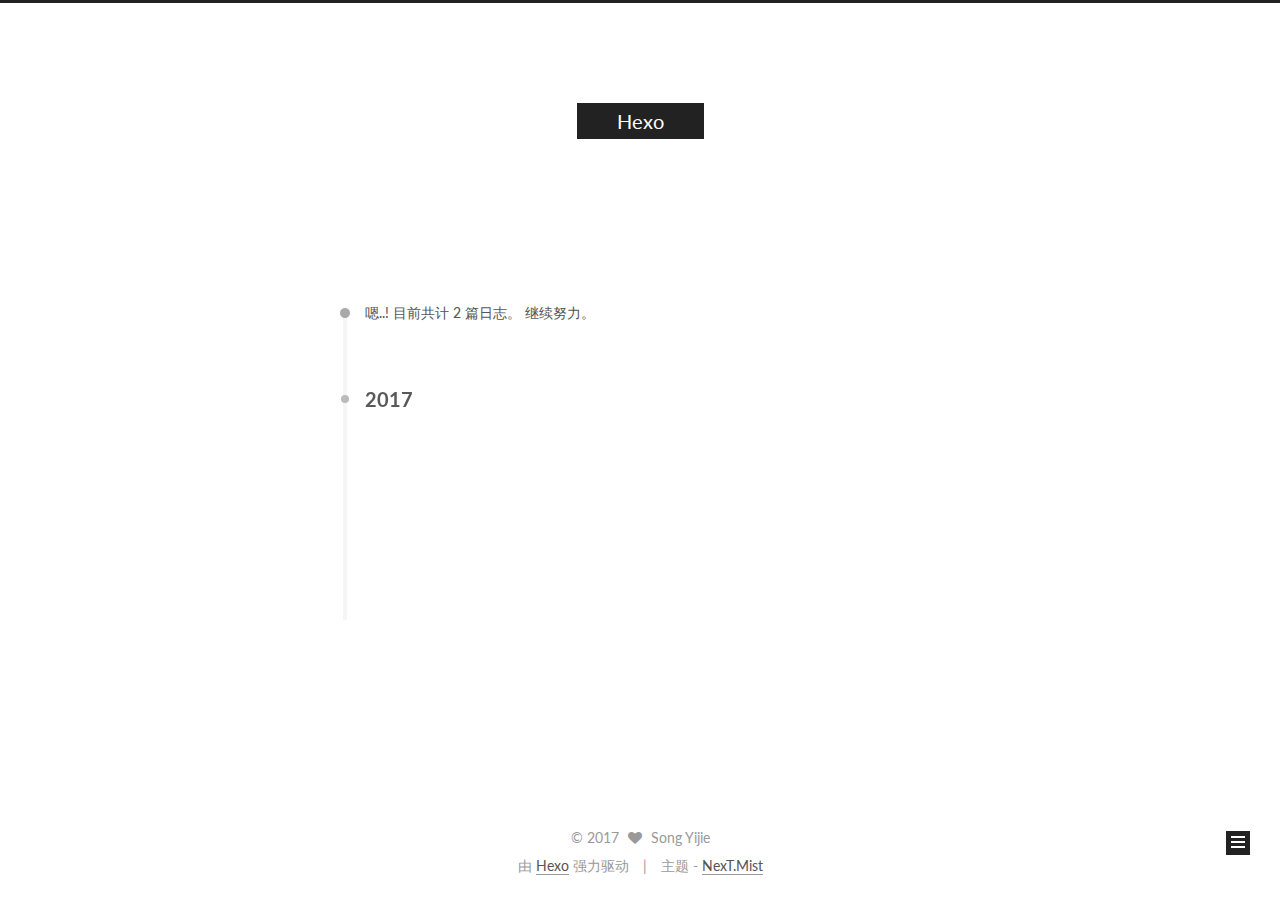
==== commit a39f637f: "Site updated: 2017-08-25 15:34:47" ====
--- a/archives/index.html
+++ b/archives/index.html
@@ -5,7 +5,7 @@
   
 
 
-<html class="theme-next muse use-motion" lang="">
+<html class="theme-next mist use-motion" lang="zh-Hans">
 <head>
   <meta charset="UTF-8"/>
 <meta http-equiv="X-UA-Compatible" content="IE=edge" />
@@ -98,6 +98,7 @@
 <meta property="og:title" content="Hexo">
 <meta property="og:url" content="http://yoursite.com/archives/index.html">
 <meta property="og:site_name" content="Hexo">
+<meta property="og:locale" content="zh-Hans">
 <meta name="twitter:card" content="summary">
 <meta name="twitter:title" content="Hexo">
 
@@ -107,14 +108,14 @@
   var NexT = window.NexT || {};
   var CONFIG = {
     root: '/',
-    scheme: 'Muse',
+    scheme: 'Mist',
     sidebar: {"position":"left","display":"post","offset":12,"offset_float":12,"b2t":false,"scrollpercent":false,"onmobile":false},
     fancybox: true,
     tabs: true,
     motion: true,
     duoshuo: {
       userId: '0',
-      author: 'Author'
+      author: '博主'
     },
     algolia: {
       applicationID: '',
@@ -134,7 +135,7 @@
 
 
 
-  <title>Archiv | Hexo</title>
+  <title>归档 | Hexo</title>
   
 
 
@@ -152,7 +153,7 @@
 
 </head>
 
-<body itemscope itemtype="http://schema.org/WebPage" lang="">
+<body itemscope itemtype="http://schema.org/WebPage" lang="zh-Hans">
 
   
   
@@ -200,17 +201,27 @@
             
               <i class="menu-item-icon fa fa-fw fa-home"></i> <br />
             
-            Startseite
+            首页
           </a>
         </li>
       
         
+        <li class="menu-item menu-item-about">
+          <a href="/about/" rel="section">
+            
+              <i class="menu-item-icon fa fa-fw fa-user"></i> <br />
+            
+            关于
+          </a>
+        </li>
+      
+        
         <li class="menu-item menu-item-archives">
           <a href="/archives/" rel="section">
             
               <i class="menu-item-icon fa fa-fw fa-archive"></i> <br />
             
-            Archiv
+            归档
           </a>
         </li>
       
@@ -220,7 +231,7 @@
             
               <i class="menu-item-icon fa fa-fw fa-tags"></i> <br />
             
-            Tags
+            标签
           </a>
         </li>
       
@@ -256,7 +267,7 @@
         
           
         
-        Öhm..! Insgesamt 2 Artikel. Bleib dran.
+        嗯..! 目前共计 2 篇日志。 继续努力。
       </span>
 
       
@@ -379,9 +390,9 @@
       <section class="site-overview sidebar-panel sidebar-panel-active">
         <div class="site-author motion-element" itemprop="author" itemscope itemtype="http://schema.org/Person">
           <img class="site-author-image" itemprop="image"
-               src="/images/avatar.gif"
-               alt="John Doe" />
-          <p class="site-author-name" itemprop="name">John Doe</p>
+               src="/images/avatar.jpg"
+               alt="Song Yijie" />
+          <p class="site-author-name" itemprop="name">Song Yijie</p>
            
               <p class="site-description motion-element" itemprop="description"></p>
           
@@ -392,7 +403,7 @@
             <div class="site-state-item site-state-posts">
               <a href="/archives/">
                 <span class="site-state-item-count">2</span>
-                <span class="site-state-item-name">Artikel</span>
+                <span class="site-state-item-name">日志</span>
               </a>
             </div>
           
@@ -441,18 +452,18 @@
   <span class="with-love">
     <i class="fa fa-heart"></i>
   </span>
-  <span class="author" itemprop="copyrightHolder">John Doe</span>
+  <span class="author" itemprop="copyrightHolder">Song Yijie</span>
 </div>
 
 
 <div class="powered-by">
-  Erstellt mit  <a class="theme-link" href="https://hexo.io">Hexo</a>
+  由 <a class="theme-link" href="https://hexo.io">Hexo</a> 强力驱动
 </div>
 
 <div class="theme-info">
-  Theme -
+  主题 -
   <a class="theme-link" href="https://github.com/iissnan/hexo-theme-next">
-    NexT.Muse
+    NexT.Mist
   </a>
 </div>
 
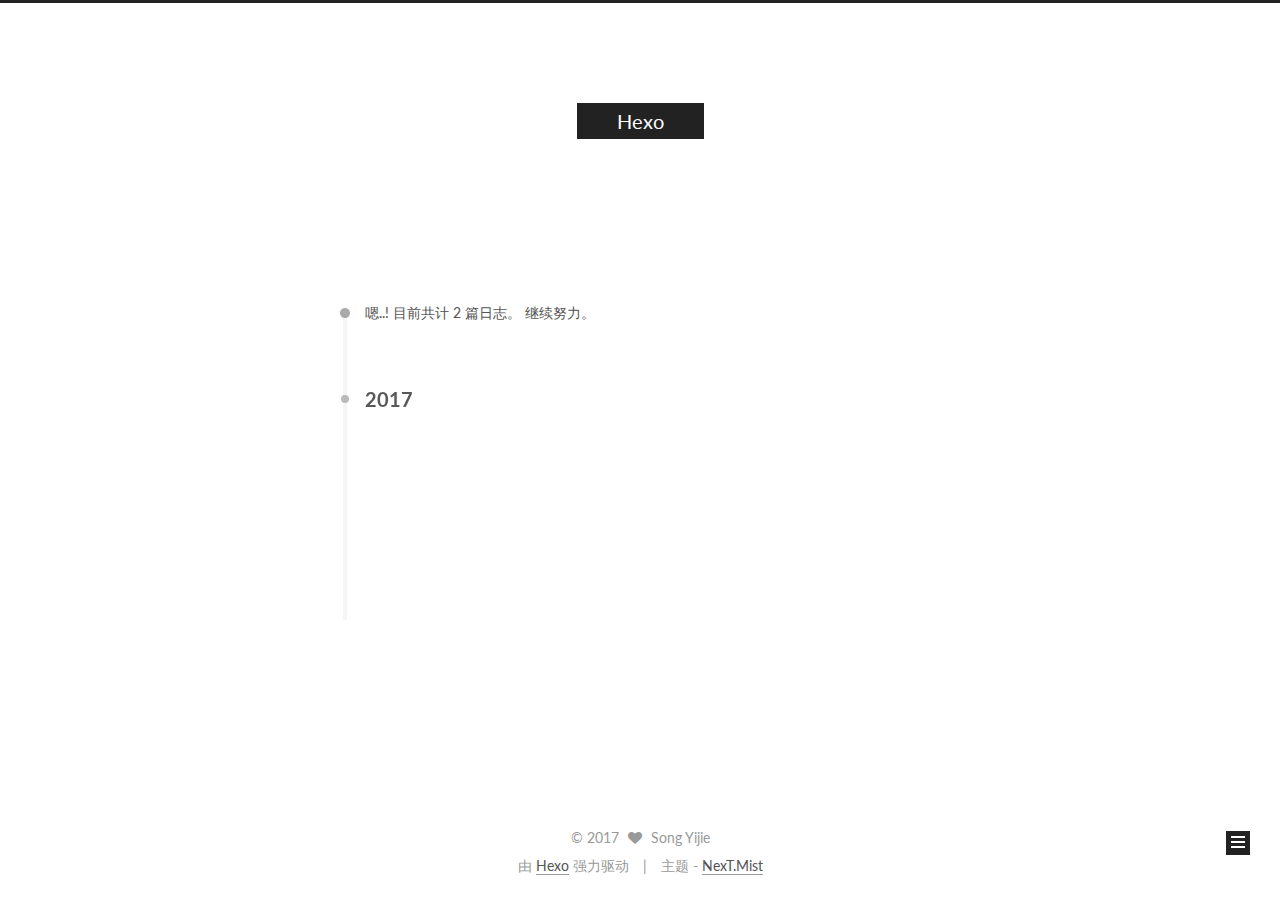
==== commit 91f05830: "Site updated: 2017-08-25 16:06:09" ====
--- a/archives/index.html
+++ b/archives/index.html
@@ -418,6 +418,52 @@
 
         <div class="links-of-author motion-element">
           
+            
+              <span class="links-of-author-item">
+                <a href="https://github.com/songjoe" target="_blank" title="GitHub">
+                  
+                    <i class="fa fa-fw fa-github"></i>
+                  
+                    
+                      GitHub
+                    
+                </a>
+              </span>
+            
+              <span class="links-of-author-item">
+                <a href="https://www.zhihu.com/people/joejoe-1/activities" target="_blank" title="Zhihu">
+                  
+                    <i class="fa fa-fw fa-globe"></i>
+                  
+                    
+                      Zhihu
+                    
+                </a>
+              </span>
+            
+              <span class="links-of-author-item">
+                <a href="joesyjiii@gmail.com" target="_blank" title="E-Mail">
+                  
+                    <i class="fa fa-fw fa-envelope"></i>
+                  
+                    
+                      E-Mail
+                    
+                </a>
+              </span>
+            
+              <span class="links-of-author-item">
+                <a href="http://weibo.com/2953279690/profile?rightmod=1&wvr=6&mod=personinfo" target="_blank" title="Weibo">
+                  
+                    <i class="fa fa-fw fa-weibo"></i>
+                  
+                    
+                      Weibo
+                    
+                </a>
+              </span>
+            
+          
         </div>
 
         
